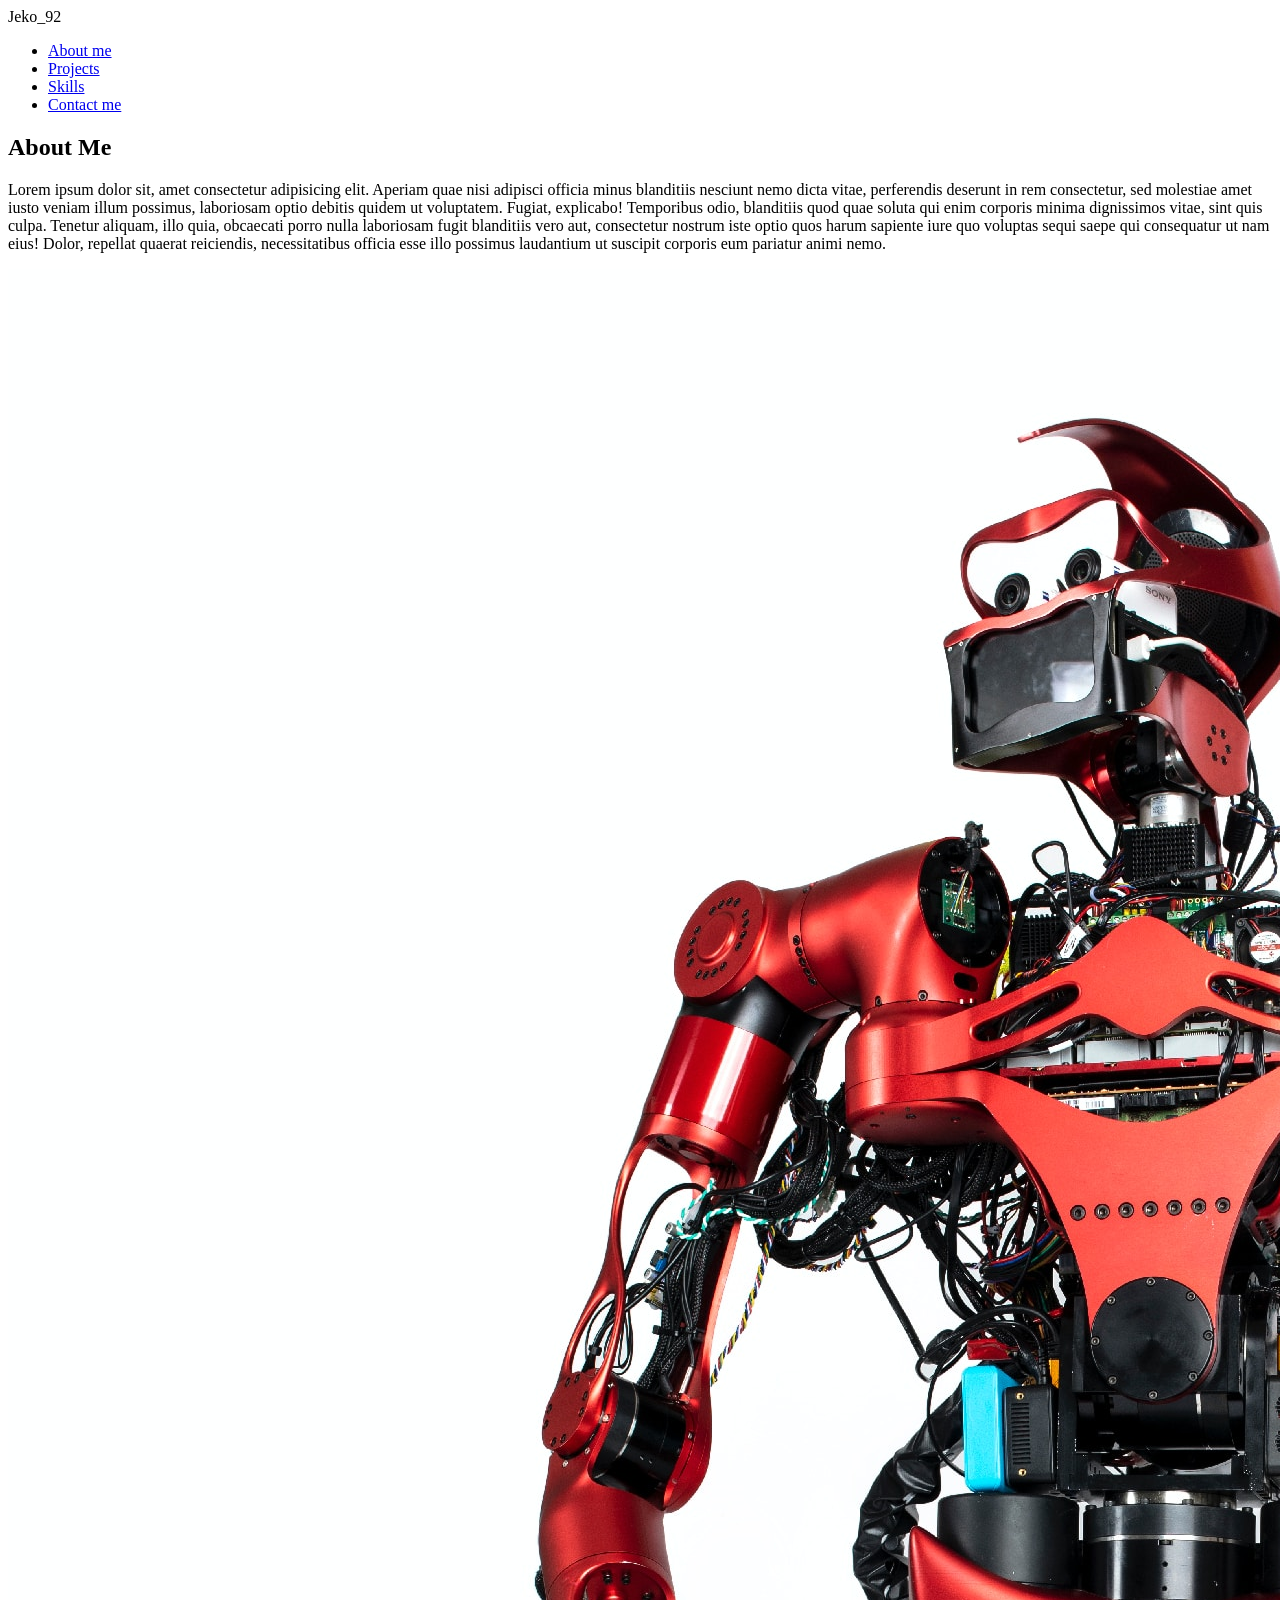
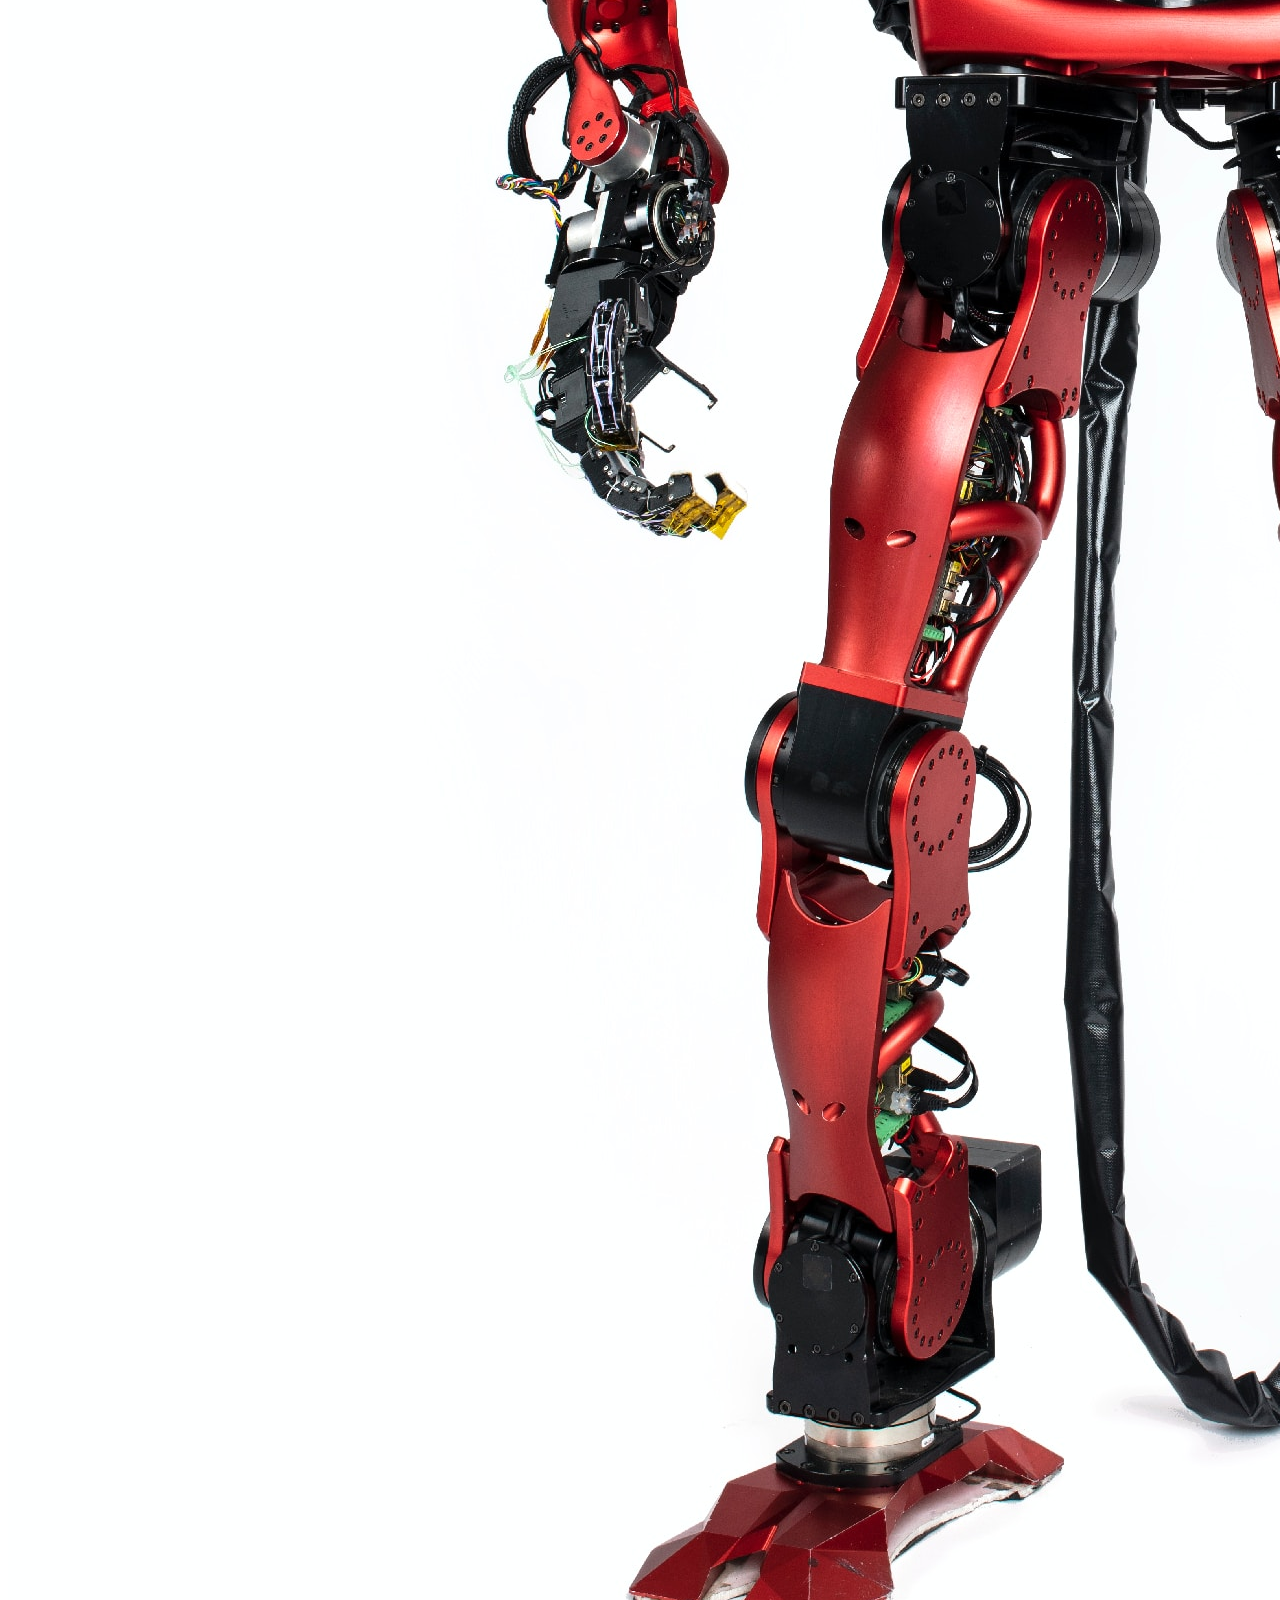
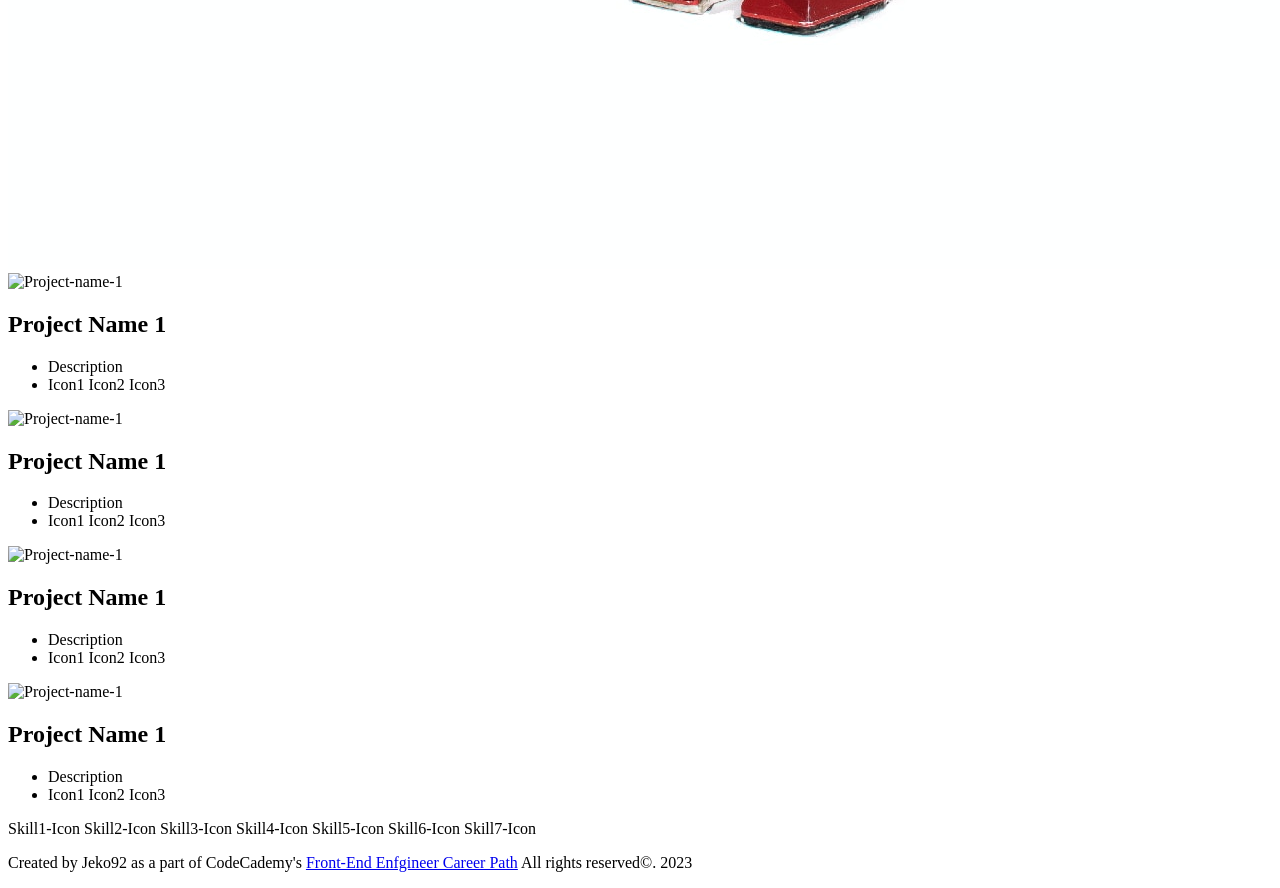
==== index.html @ d350efb6 "Added html structure for main and contact pages" ====
<!DOCTYPE html>
<html lang="en">
  <head>
    <meta charset="UTF-8" />
    <meta name="viewport" content="width=device-width, initial-scale=1.0" />
    <title>Jeko's Portfolio Website</title>
    <link
      rel="icon"
      type="image/x-icon"
      href="./assets/icons/icons8-user-16.png"
    />
    <!-- Google fonts start -->
    <!-- Google fonts end -->
    <link rel="stylesheet" href="./styles/reset.css" />
    <link rel="stylesheet" href="./styles/styles.css" />
  </head>
  <body>
    <header>
      <span class="logo">Jeko_92</span>
      <nav>
        <ul>
          <li>
            <a href="#about-me">About me</a>
          </li>
          <li>
            <a href="#projects">Projects</a>
          </li>
          <li>
            <a href="#skills">Skills</a>
          </li>
          <li>
            <a href="./contact.html">Contact me</a>
          </li>
        </ul>
      </nav>
    </header>
    <main>
      <section id="about-me">
        <div class="about-me-left">
          <h1 class="about-me-heading">About Me</h1>
          <p class="about-me-description">
            Lorem ipsum dolor sit, amet consectetur adipisicing elit. Aperiam
            quae nisi adipisci officia minus blanditiis nesciunt nemo dicta
            vitae, perferendis deserunt in rem consectetur, sed molestiae amet
            iusto veniam illum possimus, laboriosam optio debitis quidem ut
            voluptatem. Fugiat, explicabo! Temporibus odio, blanditiis quod quae
            soluta qui enim corporis minima dignissimos vitae, sint quis culpa.
            Tenetur aliquam, illo quia, obcaecati porro nulla laboriosam fugit
            blanditiis vero aut, consectetur nostrum iste optio quos harum
            sapiente iure quo voluptas sequi saepe qui consequatur ut nam eius!
            Dolor, repellat quaerat reiciendis, necessitatibus officia esse illo
            possimus laudantium ut suscipit corporis eum pariatur animi nemo.
          </p>
        </div>
        <div class="about-me-right">
          <img
            class="authot-img"
            src="./assets/img/user-img-placeholder.jpg"
            alt="Image of the Jeko92"
          />
        </div>
      </section>
      <section id="projects">
        <div class="projects-wrapper">
          <div class="project-card">
            <img src="#" alt="Project-name-1" />
            <h2>Project Name 1</h2>
            <ul>
              <li>Description</li>
              <li>
                <span>Icon1</span>
                <span>Icon2</span>
                <span>Icon3</span>
              </li>
            </ul>
          </div>
          <div class="project-card">
            <img src="#" alt="Project-name-1" />
            <h2>Project Name 1</h2>
            <ul>
              <li>Description</li>
              <li>
                <span>Icon1</span>
                <span>Icon2</span>
                <span>Icon3</span>
              </li>
            </ul>
          </div>
        </div>
        <div class="project-card">
            <img src="#" alt="Project-name-1" />
            <h2>Project Name 1</h2>
            <ul>
              <li>Description</li>
              <li>
                <span>Icon1</span>
                <span>Icon2</span>
                <span>Icon3</span>
              </li>
            </ul>
          </div>
        </div>
        <div class="project-card">
            <img src="#" alt="Project-name-1" />
            <h2>Project Name 1</h2>
            <ul>
              <li>Description</li>
              <li>
                <span>Icon1</span>
                <span>Icon2</span>
                <span>Icon3</span>
              </li>
            </ul>
          </div>
        </div>
        </div>
      </section>
      <section id="skills">
        <div class="skills-wrapper">
            <span class="skill skill-1">Skill1-Icon</span>
            <span class="skill skill-2">Skill2-Icon</span>
            <span class="skill skill-3">Skill3-Icon</span>
            <span class="skill skill-4">Skill4-Icon</span>
            <span class="skill skill-5">Skill5-Icon</span>
            <span class="skill skill-6">Skill6-Icon</span>
            <span class="skill skill-7">Skill7-Icon</span>
        </div>
      </section>
    </main>
    <footer>
            <p>Created by <span id="author">Jeko92</span> as a part of <span id="codecademy">CodeCademy</span>'s <a href="https://www.codecademy.com" class="footer-link">Front-End Enfgineer Career Path</a> All rights reserved&copy;. 2023</p>
    </footer>
  </body>
</html>
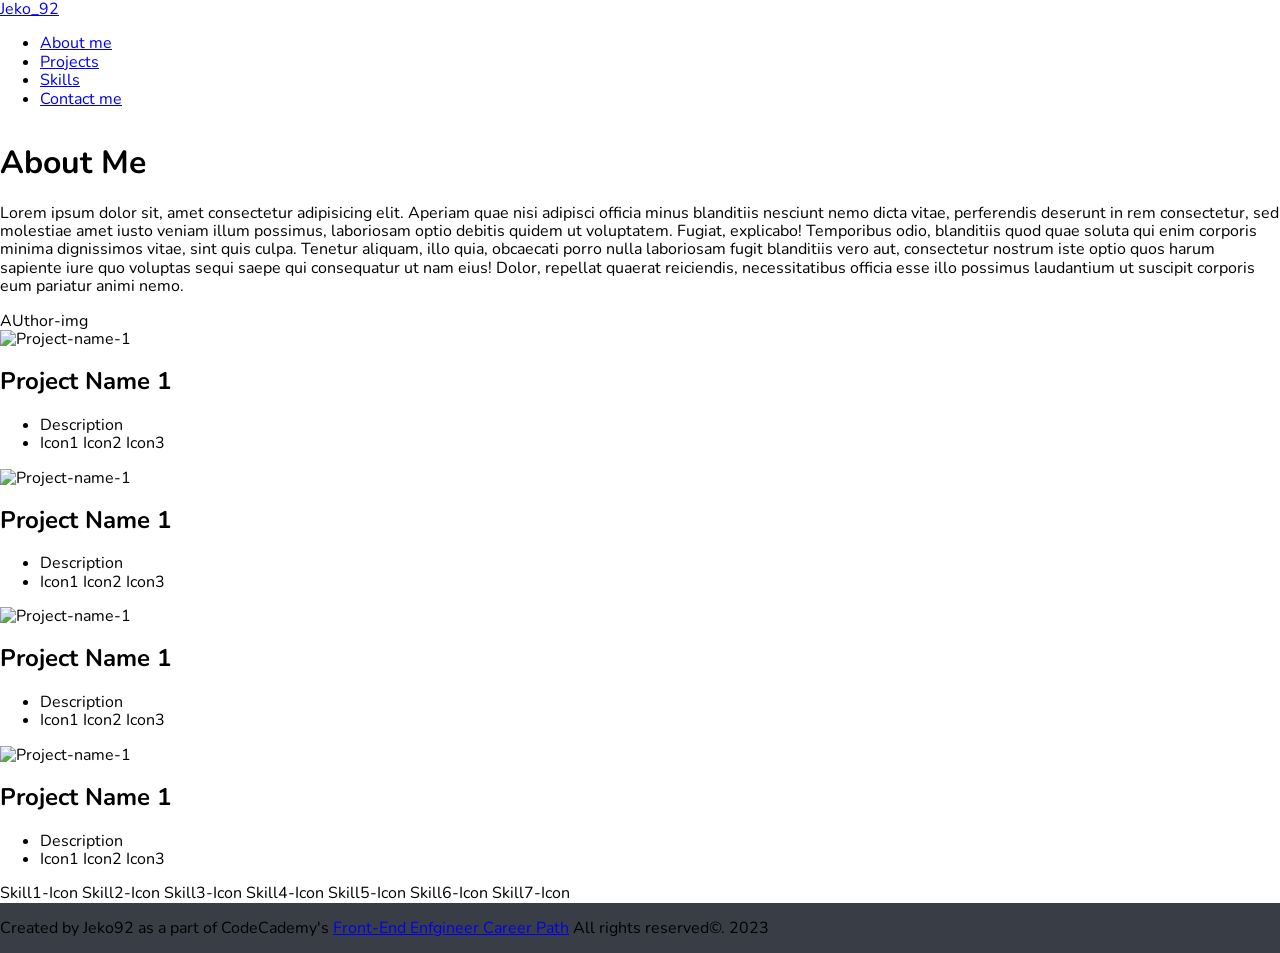
==== commit 79456336: "Modified Header, Added starting styles" ====
--- a/index.html
+++ b/index.html
@@ -10,26 +10,32 @@
       href="./assets/icons/icons8-user-16.png"
     />
     <!-- Google fonts start -->
+    <link rel="preconnect" href="https://fonts.googleapis.com" />
+    <link rel="preconnect" href="https://fonts.gstatic.com" crossorigin />
+    <link
+      href="https://fonts.googleapis.com/css2?family=Libre+Baskerville:wght@700&family=Nunito:ital@0;1&family=Rubik+Mono+One&display=swap"
+      rel="stylesheet"
+    />
     <!-- Google fonts end -->
     <link rel="stylesheet" href="./styles/reset.css" />
     <link rel="stylesheet" href="./styles/styles.css" />
   </head>
   <body>
     <header>
-      <span class="logo">Jeko_92</span>
+      <span class="logo"><a href="./index.html">Jeko_92</a></span>
       <nav>
         <ul>
           <li>
-            <a href="#about-me">About me</a>
+            <a class="main-nav-item" href="#about-me">About me</a>
           </li>
           <li>
-            <a href="#projects">Projects</a>
+            <a class="main-nav-item" href="#projects">Projects</a>
           </li>
           <li>
-            <a href="#skills">Skills</a>
+            <a class="main-nav-item" href="#skills">Skills</a>
           </li>
           <li>
-            <a href="./contact.html">Contact me</a>
+            <a class="main-nav-item" href="./contact.html">Contact me</a>
           </li>
         </ul>
       </nav>
@@ -53,11 +59,12 @@
           </p>
         </div>
         <div class="about-me-right">
-          <img
-            class="authot-img"
+            <span>AUthor-img</span>
+          <!-- <img
+            class="author-img"
             src="./assets/img/user-img-placeholder.jpg"
             alt="Image of the Jeko92"
-          />
+          /> -->
         </div>
       </section>
       <section id="projects">
--- a/styles/styles.css
+++ b/styles/styles.css
@@ -0,0 +1,114 @@
+/* :root {
+  --color-beige-100: #fff0e5;
+  --color-blue-0: #f5fcff;
+  --color-blue-100: #d3f2ff;
+  --color-blue-300: #66c4ff;
+  --color-blue-400: #3388ff;
+  --color-blue-500: #1557ff;
+  --color-blue-800: #1d2340;
+  --color-navy-100: rgba(16, 22, 47, 0.04);
+  --color-navy-200: rgba(16, 22, 47, 0.12);
+  --color-navy-300: rgba(16, 22, 47, 0.28);
+  --color-navy-400: rgba(16, 22, 47, 0.45);
+  --color-navy-500: rgba(16, 22, 47, 0.63);
+  --color-navy-600: rgba(16, 22, 47, 0.75);
+  --color-navy-700: rgba(16, 22, 47, 0.86);
+  --color-navy-800: #10162f;
+  --color-navy-900: #0a0d1c;
+  --color-green-0: #f5ffe3;
+  --color-green-100: #eafdc6;
+  --color-green-400: #aee938;
+  --color-green-700: #008a27;
+  --color-yellow-0: #fffae5;
+  --color-yellow-400: #cca900;
+  --color-yellow-500: #ffd300;
+  --color-pink-0: #fff5ff;
+  --color-pink-400: #f966ff;
+  --color-red-0: #e85d7f;
+  --color-red-100: #dc5879;
+  --color-red-500: #e91c11;
+  --color-red-600: #be1809;
+  --color-orange-500: #ff8c00;
+  --color-hyper-400: #5533ff;
+  --color-hyper-500: #3a10e5;
+  --color-gray-100: #f5f5f5;
+  --color-gray-200: #eeeeee;
+  --color-gray-300: #e0e0e0;
+  --color-gray-600: #9e9e9e;
+  --color-gray-800: #616161;
+  --color-gray-900: #424242;
+  --color-white-100: rgba(255, 255, 255, 0.04);
+  --color-white-200: rgba(255, 255, 255, 0.09);
+  --color-white-300: rgba(255, 255, 255, 0.2);
+  --color-white-400: rgba(255, 255, 255, 0.33);
+  --color-white-500: rgba(255, 255, 255, 0.5);
+  --color-white-600: rgba(255, 255, 255, 0.65);
+  --color-white-700: rgba(255, 255, 255, 0.8);
+  --color-shadow-black-slight: rgba(0, 0, 0, 0.15);
+  --color-shadow-black-heavy: rgba(0, 0, 0, 0.75);
+  --color-shadow-white-slight: rgba(255, 255, 255, 0.15);
+  --color-shadow-white-heavy: rgba(255, 255, 255, 0.95);
+  --color-beige: #fff0e5;
+  --color-blue: #1557ff;
+  --color-green: #008a27;
+  --color-hyper: #3a10e5;
+  --color-lightBlue: #66c4ff;
+  --color-lightGreen: #aee938;
+  --color-navy: #10162f;
+  --color-orange: #ff8c00;
+  --color-paleBlue: #f5fcff;
+  --color-paleGreen: #f5ffe3;
+  --color-palePink: #fff5ff;
+  --color-paleYellow: #fffae5;
+  --color-pink: #f966ff;
+  --color-paleRed: #dc5879;
+  --color-red: #e91c11;
+  --color-yellow: #ffd300;
+  --color-black: #000000;
+  --color-white: #ffffff;
+  --elements-headerHeight: 4rem;
+  --elements-headerZ: 15;
+  --color-beige-0: #fffbf8;
+  --color-gold-800: #8a7300;
+  --color-orange-800: #d14900;
+  --color-pink-800: #ca00d1;
+  --color-teal-500: #027e97;
+  --color-purple-300: #b3ccff;
+  --color-lightBeige: #fffbf8;
+  --color-gold: #8a7300;
+  --color-teal: #027e97;
+  --color-purple: #b3ccff;
+}
+ */
+/*
+COLOR PALETTE:
+
+Primary(Black)- #222831;
+Secondary(Yellow)- #FFD369;
+Dark Grey - #393E46;
+Light Grey - #EEEEEE;
+ */
+
+/* General Styles */
+body {
+  padding: 0;
+  box-sizing: border-box;
+  display: grid;
+  min-height: 100vh;
+  width: 100vw;
+  grid-template-areas:
+    "header"
+    "main"
+    "footer";
+  font-family: "Nunito", sans-serif;
+  font-size: 16px;
+}
+
+main {
+  grid-area: main;
+}
+
+footer {
+  grid-area: footer;
+  background-color: #393e46;
+}
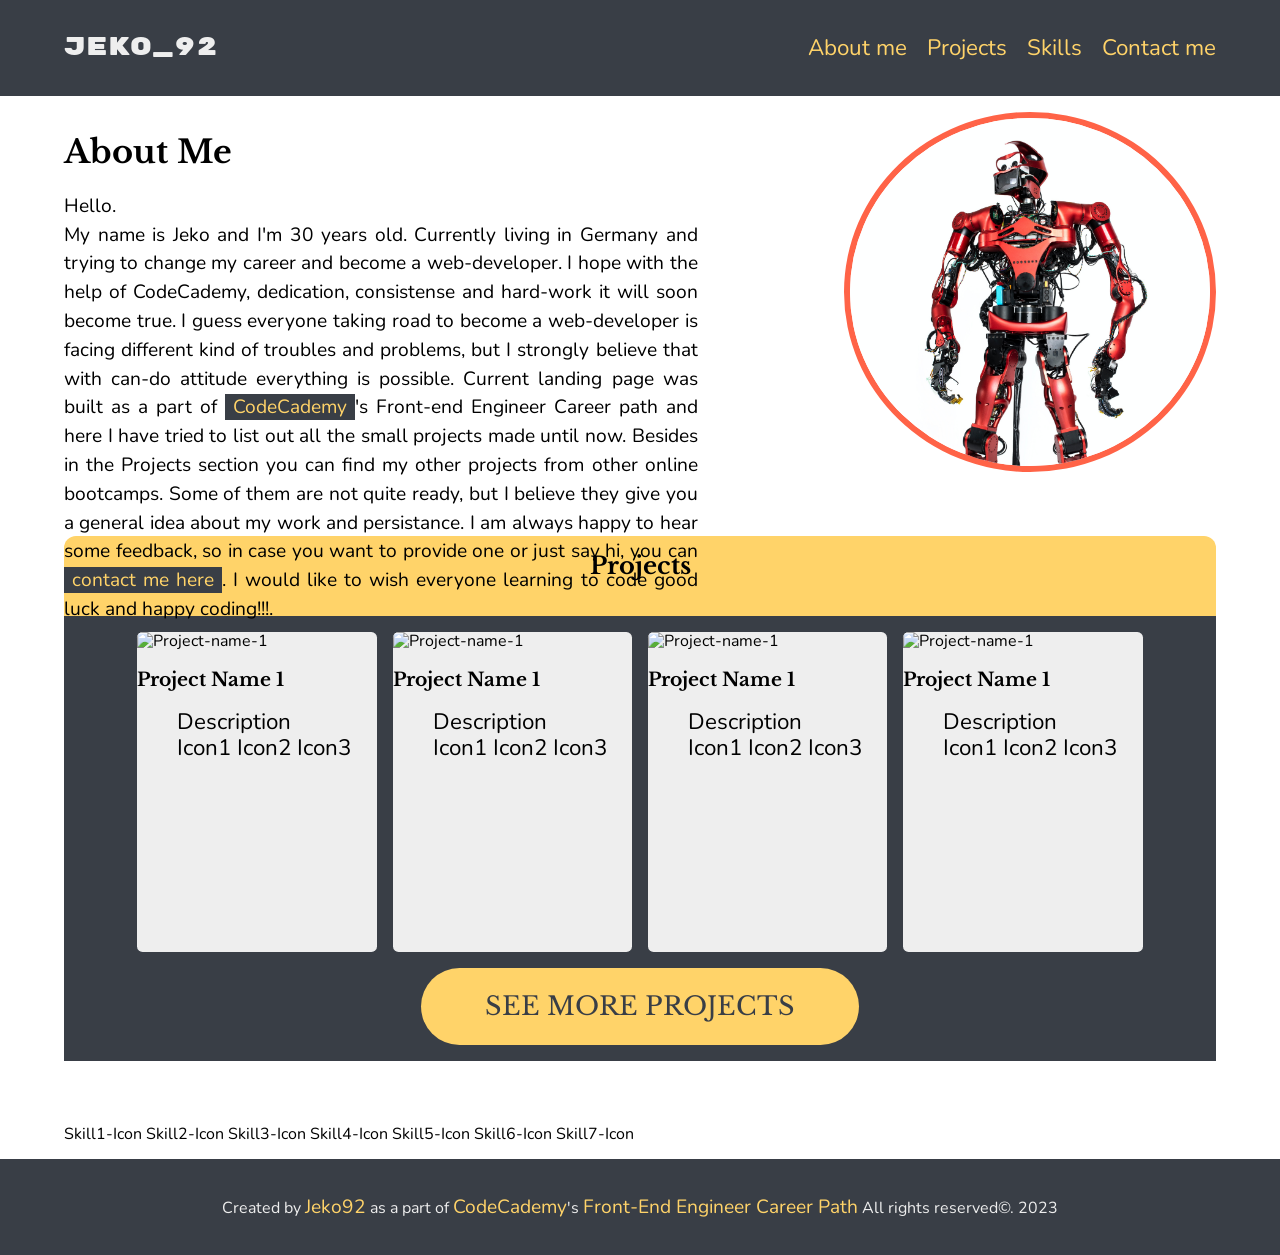
==== commit a1b4c257: "styled header, about-me and footer" ====
--- a/index.html
+++ b/index.html
@@ -45,97 +45,162 @@
         <div class="about-me-left">
           <h1 class="about-me-heading">About Me</h1>
           <p class="about-me-description">
-            Lorem ipsum dolor sit, amet consectetur adipisicing elit. Aperiam
-            quae nisi adipisci officia minus blanditiis nesciunt nemo dicta
-            vitae, perferendis deserunt in rem consectetur, sed molestiae amet
-            iusto veniam illum possimus, laboriosam optio debitis quidem ut
-            voluptatem. Fugiat, explicabo! Temporibus odio, blanditiis quod quae
-            soluta qui enim corporis minima dignissimos vitae, sint quis culpa.
-            Tenetur aliquam, illo quia, obcaecati porro nulla laboriosam fugit
-            blanditiis vero aut, consectetur nostrum iste optio quos harum
-            sapiente iure quo voluptas sequi saepe qui consequatur ut nam eius!
-            Dolor, repellat quaerat reiciendis, necessitatibus officia esse illo
-            possimus laudantium ut suscipit corporis eum pariatur animi nemo.
+            Hello. <br />
+            My name is Jeko and I'm 30 years old. Currently living in Germany
+            and trying to change my career and become a web-developer. I hope
+            with the help of CodeCademy, dedication, consistense and hard-work
+            it will soon become true. I guess everyone taking road to become a
+            web-developer is facing different kind of troubles and problems, but
+            I strongly believe that with can-do attitude everything is possible.
+            Current landing page was built as a part of
+            <a
+              href="https://www.codecademy.com"
+              target="_blank"
+              class="about-me-codecademy"
+              >CodeCademy</a
+            >'s Front-end Engineer Career path and here I have tried to list out
+            all the small projects made until now. Besides in the Projects
+            section you can find my other projects from other online bootcamps.
+            Some of them are not quite ready, but I believe they give you a
+            general idea about my work and persistance. I am always happy to
+            hear some feedback, so in case you want to provide one or just say
+            hi, you can
+            <a href="./contact.html" class="about-me-contact-link"
+              >contact me here</a
+            >. I would like to wish everyone learning to code good luck and
+            happy coding!!!.
           </p>
         </div>
         <div class="about-me-right">
-            <span>AUthor-img</span>
-          <!-- <img
+          <img
             class="author-img"
             src="./assets/img/user-img-placeholder.jpg"
             alt="Image of the Jeko92"
-          /> -->
+          />
         </div>
       </section>
       <section id="projects">
-        <div class="projects-wrapper">
-          <div class="project-card">
-            <img src="#" alt="Project-name-1" />
-            <h2>Project Name 1</h2>
-            <ul>
-              <li>Description</li>
-              <li>
-                <span>Icon1</span>
-                <span>Icon2</span>
-                <span>Icon3</span>
-              </li>
-            </ul>
-          </div>
-          <div class="project-card">
-            <img src="#" alt="Project-name-1" />
-            <h2>Project Name 1</h2>
-            <ul>
-              <li>Description</li>
-              <li>
-                <span>Icon1</span>
-                <span>Icon2</span>
-                <span>Icon3</span>
-              </li>
-            </ul>
-          </div>
-        </div>
-        <div class="project-card">
-            <img src="#" alt="Project-name-1" />
-            <h2>Project Name 1</h2>
-            <ul>
-              <li>Description</li>
-              <li>
-                <span>Icon1</span>
-                <span>Icon2</span>
-                <span>Icon3</span>
-              </li>
-            </ul>
-          </div>
-        </div>
-        <div class="project-card">
-            <img src="#" alt="Project-name-1" />
-            <h2>Project Name 1</h2>
-            <ul>
-              <li>Description</li>
-              <li>
-                <span>Icon1</span>
-                <span>Icon2</span>
-                <span>Icon3</span>
-              </li>
-            </ul>
-          </div>
-        </div>
+        <h2>Projects</h2>
+        <div class="projects-wrapper featured-projects">
+          <div class="project-card">
+            <img src="#" alt="Project-name-1" />
+            <h3>Project Name 1</h3>
+            <ul>
+              <li>Description</li>
+              <li>
+                <span>Icon1</span>
+                <span>Icon2</span>
+                <span>Icon3</span>
+              </li>
+            </ul>
+          </div>
+          <div class="project-card">
+            <img src="#" alt="Project-name-1" />
+            <h3>Project Name 1</h3>
+            <ul>
+              <li>Description</li>
+              <li>
+                <span>Icon1</span>
+                <span>Icon2</span>
+                <span>Icon3</span>
+              </li>
+            </ul>
+          </div>
+          <div class="project-card">
+            <img src="#" alt="Project-name-1" />
+            <h3>Project Name 1</h3>
+            <ul>
+              <li>Description</li>
+              <li>
+                <span>Icon1</span>
+                <span>Icon2</span>
+                <span>Icon3</span>
+              </li>
+            </ul>
+          </div>
+          <div class="project-card">
+            <img src="#" alt="Project-name-1" />
+            <h3>Project Name 1</h3>
+            <ul>
+              <li>Description</li>
+              <li>
+                <span>Icon1</span>
+                <span>Icon2</span>
+                <span>Icon3</span>
+              </li>
+            </ul>
+          </div>
+          <button class="btn btn-see-more">See more Projects</button>
+        </div>
+
+        <div id="more-projects" class="hidden">
+          <div class="project-card">
+            <img src="#" alt="Project-name-1" />
+            <h3>Project Name 1</h3>
+            <ul>
+              <li>Description</li>
+              <li>
+                <span>Icon1</span>
+                <span>Icon2</span>
+                <span>Icon3</span>
+              </li>
+            </ul>
+          </div>
+          <div class="project-card">
+            <img src="#" alt="Project-name-1" />
+            <h3>Project Name 1</h3>
+            <ul>
+              <li>Description</li>
+              <li>
+                <span>Icon1</span>
+                <span>Icon2</span>
+                <span>Icon3</span>
+              </li>
+            </ul>
+          </div>
+          <div class="project-card">
+            <img src="#" alt="Project-name-1" />
+            <h3>Project Name 1</h3>
+            <ul>
+              <li>Description</li>
+              <li>
+                <span>Icon1</span>
+                <span>Icon2</span>
+                <span>Icon3</span>
+              </li>
+            </ul>
+          </div>
         </div>
       </section>
       <section id="skills">
         <div class="skills-wrapper">
-            <span class="skill skill-1">Skill1-Icon</span>
-            <span class="skill skill-2">Skill2-Icon</span>
-            <span class="skill skill-3">Skill3-Icon</span>
-            <span class="skill skill-4">Skill4-Icon</span>
-            <span class="skill skill-5">Skill5-Icon</span>
-            <span class="skill skill-6">Skill6-Icon</span>
-            <span class="skill skill-7">Skill7-Icon</span>
+          <span class="skill skill-1">Skill1-Icon</span>
+          <span class="skill skill-2">Skill2-Icon</span>
+          <span class="skill skill-3">Skill3-Icon</span>
+          <span class="skill skill-4">Skill4-Icon</span>
+          <span class="skill skill-5">Skill5-Icon</span>
+          <span class="skill skill-6">Skill6-Icon</span>
+          <span class="skill skill-7">Skill7-Icon</span>
         </div>
       </section>
     </main>
     <footer>
-            <p>Created by <span id="author">Jeko92</span> as a part of <span id="codecademy">CodeCademy</span>'s <a href="https://www.codecademy.com" class="footer-link">Front-End Enfgineer Career Path</a> All rights reserved&copy;. 2023</p>
+      <p>
+        Created by
+        <span id="author"
+          ><a href="https://github.com/Jeko92" target="_blank">Jeko92</a></span
+        >
+        as a part of
+        <span id="codecademy"
+          ><a href="https://www.codecademy.com" target="_blank"
+            >CodeCademy</a
+          ></span
+        >'s
+        <a href="https://www.codecademy.com" class="footer-link" target="_blank"
+          >Front-End Engineer Career Path</a
+        >
+        All rights reserved&copy;. 2023
+      </p>
     </footer>
   </body>
 </html>
--- a/styles/styles.css
+++ b/styles/styles.css
@@ -1,85 +1,3 @@
-/* :root {
-  --color-beige-100: #fff0e5;
-  --color-blue-0: #f5fcff;
-  --color-blue-100: #d3f2ff;
-  --color-blue-300: #66c4ff;
-  --color-blue-400: #3388ff;
-  --color-blue-500: #1557ff;
-  --color-blue-800: #1d2340;
-  --color-navy-100: rgba(16, 22, 47, 0.04);
-  --color-navy-200: rgba(16, 22, 47, 0.12);
-  --color-navy-300: rgba(16, 22, 47, 0.28);
-  --color-navy-400: rgba(16, 22, 47, 0.45);
-  --color-navy-500: rgba(16, 22, 47, 0.63);
-  --color-navy-600: rgba(16, 22, 47, 0.75);
-  --color-navy-700: rgba(16, 22, 47, 0.86);
-  --color-navy-800: #10162f;
-  --color-navy-900: #0a0d1c;
-  --color-green-0: #f5ffe3;
-  --color-green-100: #eafdc6;
-  --color-green-400: #aee938;
-  --color-green-700: #008a27;
-  --color-yellow-0: #fffae5;
-  --color-yellow-400: #cca900;
-  --color-yellow-500: #ffd300;
-  --color-pink-0: #fff5ff;
-  --color-pink-400: #f966ff;
-  --color-red-0: #e85d7f;
-  --color-red-100: #dc5879;
-  --color-red-500: #e91c11;
-  --color-red-600: #be1809;
-  --color-orange-500: #ff8c00;
-  --color-hyper-400: #5533ff;
-  --color-hyper-500: #3a10e5;
-  --color-gray-100: #f5f5f5;
-  --color-gray-200: #eeeeee;
-  --color-gray-300: #e0e0e0;
-  --color-gray-600: #9e9e9e;
-  --color-gray-800: #616161;
-  --color-gray-900: #424242;
-  --color-white-100: rgba(255, 255, 255, 0.04);
-  --color-white-200: rgba(255, 255, 255, 0.09);
-  --color-white-300: rgba(255, 255, 255, 0.2);
-  --color-white-400: rgba(255, 255, 255, 0.33);
-  --color-white-500: rgba(255, 255, 255, 0.5);
-  --color-white-600: rgba(255, 255, 255, 0.65);
-  --color-white-700: rgba(255, 255, 255, 0.8);
-  --color-shadow-black-slight: rgba(0, 0, 0, 0.15);
-  --color-shadow-black-heavy: rgba(0, 0, 0, 0.75);
-  --color-shadow-white-slight: rgba(255, 255, 255, 0.15);
-  --color-shadow-white-heavy: rgba(255, 255, 255, 0.95);
-  --color-beige: #fff0e5;
-  --color-blue: #1557ff;
-  --color-green: #008a27;
-  --color-hyper: #3a10e5;
-  --color-lightBlue: #66c4ff;
-  --color-lightGreen: #aee938;
-  --color-navy: #10162f;
-  --color-orange: #ff8c00;
-  --color-paleBlue: #f5fcff;
-  --color-paleGreen: #f5ffe3;
-  --color-palePink: #fff5ff;
-  --color-paleYellow: #fffae5;
-  --color-pink: #f966ff;
-  --color-paleRed: #dc5879;
-  --color-red: #e91c11;
-  --color-yellow: #ffd300;
-  --color-black: #000000;
-  --color-white: #ffffff;
-  --elements-headerHeight: 4rem;
-  --elements-headerZ: 15;
-  --color-beige-0: #fffbf8;
-  --color-gold-800: #8a7300;
-  --color-orange-800: #d14900;
-  --color-pink-800: #ca00d1;
-  --color-teal-500: #027e97;
-  --color-purple-300: #b3ccff;
-  --color-lightBeige: #fffbf8;
-  --color-gold: #8a7300;
-  --color-teal: #027e97;
-  --color-purple: #b3ccff;
-}
- */
 /*
 COLOR PALETTE:
 
@@ -95,7 +13,8 @@
   box-sizing: border-box;
   display: grid;
   min-height: 100vh;
-  width: 100vw;
+  grid-template-rows: 1fr minmax(min-content, 80%) 1fr;
+  /* width: 100vw; */
   grid-template-areas:
     "header"
     "main"
@@ -104,6 +23,11 @@
   font-size: 16px;
 }
 
+header {
+  grid-area: header;
+  background-color: #393e46;
+}
+
 main {
   grid-area: main;
 }
@@ -112,3 +36,269 @@
   grid-area: footer;
   background-color: #393e46;
 }
+
+header,
+main,
+footer {
+  padding: 1rem 5%;
+}
+
+a {
+  text-decoration: none;
+}
+
+h1,
+h2,
+h3,
+h4,
+h5,
+h6 {
+  font-family: "Libre Baskerville", serif;
+}
+
+/* Helper Classes */
+.hidden {
+  display: none;
+}
+
+.visible {
+  display: block;
+}
+
+/* Header Styles */
+header {
+  display: flex;
+  justify-content: space-between;
+  align-items: center;
+  /* padding: 1rem 5%; */
+}
+
+.logo a {
+  color: #eee;
+  font-family: "Rubik Mono One", sans-serif;
+  font-size: 1.6rem;
+}
+
+nav ul {
+  list-style: none;
+}
+
+li {
+  display: inline-block;
+  font-size: 1.4rem;
+}
+
+li:not(:last-child) {
+  margin-right: 1rem;
+}
+
+li a {
+  color: #ffd369;
+}
+
+/* Main Styles */
+
+/* About me section */
+#about-me {
+  display: flex;
+  height: 40vh;
+  justify-content: space-between;
+}
+.about-me-left {
+  width: 55%;
+}
+
+.about-me-description {
+  line-height: 1.8rem;
+  font-size: 1.2rem;
+  text-align: justify;
+}
+
+.about-me-codecademy:link,
+.about-me-codecademy:visited,
+.about-me-contact-link:link,
+.about-me-contact-link:visited {
+  color: #ffd369;
+  background-color: #393e46;
+  padding: 0 0.5rem;
+}
+
+.about-me-codecademy:hover,
+.about-me-codecademy:active,
+.about-me-contact-link:hover,
+.about-me-contact-link:active {
+  background-color: #ffd369;
+  color: #393e46;
+}
+
+.about-me-right {
+  /* flex: 5; */
+  /* height: 100%; */
+  border: 6px solid tomato;
+  border-radius: 50%;
+}
+
+.author-img {
+  display: block;
+  width: 40vh;
+  height: 100%;
+  object-fit: cover;
+  object-position: top center;
+  border-radius: 50%;
+}
+
+/* Projects */
+#projects {
+  background-color: #ffd369;
+  border-radius: 0.75rem;
+  margin: 4rem auto;
+}
+
+.projects-wrapper {
+  background-color: #393e46;
+  /* border-radius: 0.55rem; */
+  display: flex;
+  flex-wrap: wrap;
+  justify-content: center;
+  gap: 1rem;
+  padding: 1rem 2rem;
+}
+
+.project-card {
+  background-color: #eee;
+  height: 20rem;
+  width: 22%;
+  border-radius: 0.35rem;
+  overflow: hidden;
+}
+
+/* .btn {
+  width: 40%;
+  background-color: #eee;
+  margin: 1rem auto 0 auto;
+  display: block;
+  border: none;
+  border-radius: 0.75rem;
+  padding: 2rem;
+  font-size: 1.5rem;
+  color: #222831;
+  font-family: "Libre Baskerville";
+  transition: all 0.4s ease-in;
+}
+
+.btn:hover {
+  background-color: #ffd369;
+} */
+
+.btn,
+.btn:link,
+.btn:visited {
+  font-family: "Libre Baskerville";
+  text-transform: uppercase;
+  text-decoration: none;
+  padding: 1.5rem 4rem;
+  display: inline-block;
+  border-radius: 10rem;
+  transition: all 0.2s;
+  position: relative;
+  font-size: 1.6rem;
+  border: none;
+  cursor: pointer;
+}
+
+.btn-see-more {
+  background-color: #ffd369;
+  color: #393e46;
+  margin-left: auto;
+  margin-right: auto;
+}
+
+.btn:hover {
+  transform: translateY(-0.3rem);
+  box-shadow: 0 1rem 2rem rgba(255, 211, 105, 0.2);
+}
+
+.btn:active,
+.btn:focus {
+  outline: none;
+  transform: translateY(-0.1rem);
+  box-shadow: 0 0.5rem 1rem rgba(255, 211, 105, 0.2);
+}
+
+h2 {
+  text-align: center;
+  font-size: 1.5rem;
+  font-weight: bold;
+  padding: 1rem 5%;
+  /* background-color: #393e46; */
+}
+
+/* Footer Styles */
+footer {
+  /* padding: 1rem 5%; */
+  text-align: center;
+  color: #eee;
+}
+
+#author a,
+#codecademy a,
+.footer-link {
+  font-size: 1.2rem;
+  color: #ffd369;
+}
+
+.footer-link {
+  background-image: linear-gradient(to right, #eee, #eee 50%, #ffd369 50%);
+  background-size: 200% 100%;
+  background-position: -100%;
+  display: inline-block;
+  padding: 5px 0;
+  position: relative;
+  -webkit-background-clip: text;
+  -webkit-text-fill-color: transparent;
+  transition: all 0.7s ease-in-out;
+}
+
+.footer-link:before {
+  content: "";
+  background: #ffd369;
+  display: block;
+  position: absolute;
+  bottom: -3px;
+  left: 0;
+  width: 0;
+  height: 3px;
+  transition: all 0.3s ease-in-out;
+}
+
+.footer-link:hover {
+  background-position: 0;
+}
+
+.footer-link:hover::before {
+  width: 100%;
+}
+
+/* Media Queries */
+@media only screen and (max-width: 700px) {
+  .logo a {
+    font-size: 1.4rem;
+  }
+
+  header {
+    flex-direction: column;
+    justify-content: flex-start;
+    align-items: flex-start;
+  }
+
+  ul {
+    /* margin-block-start: 0; */
+    padding-inline-start: 0;
+  }
+
+  li {
+    display: block;
+    margin-bottom: 1rem;
+    font-size: 1.2rem;
+  }
+}
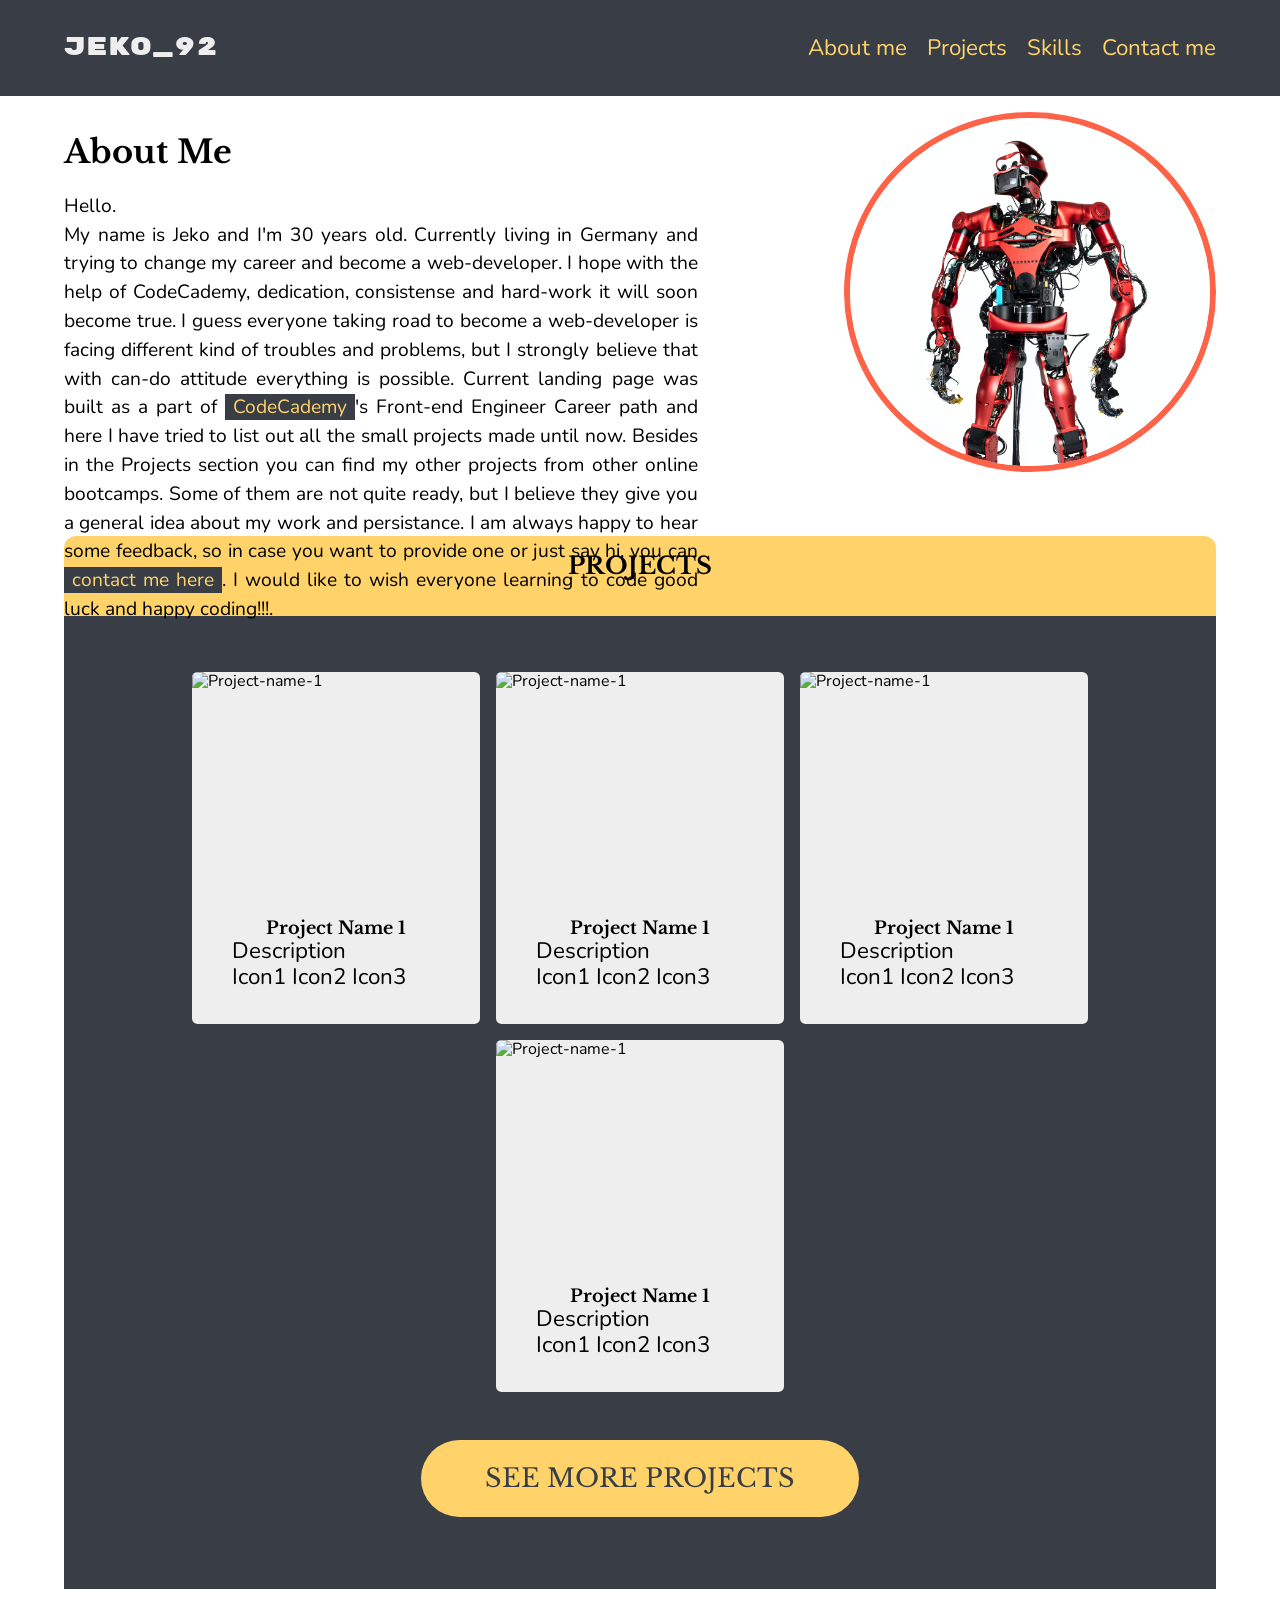
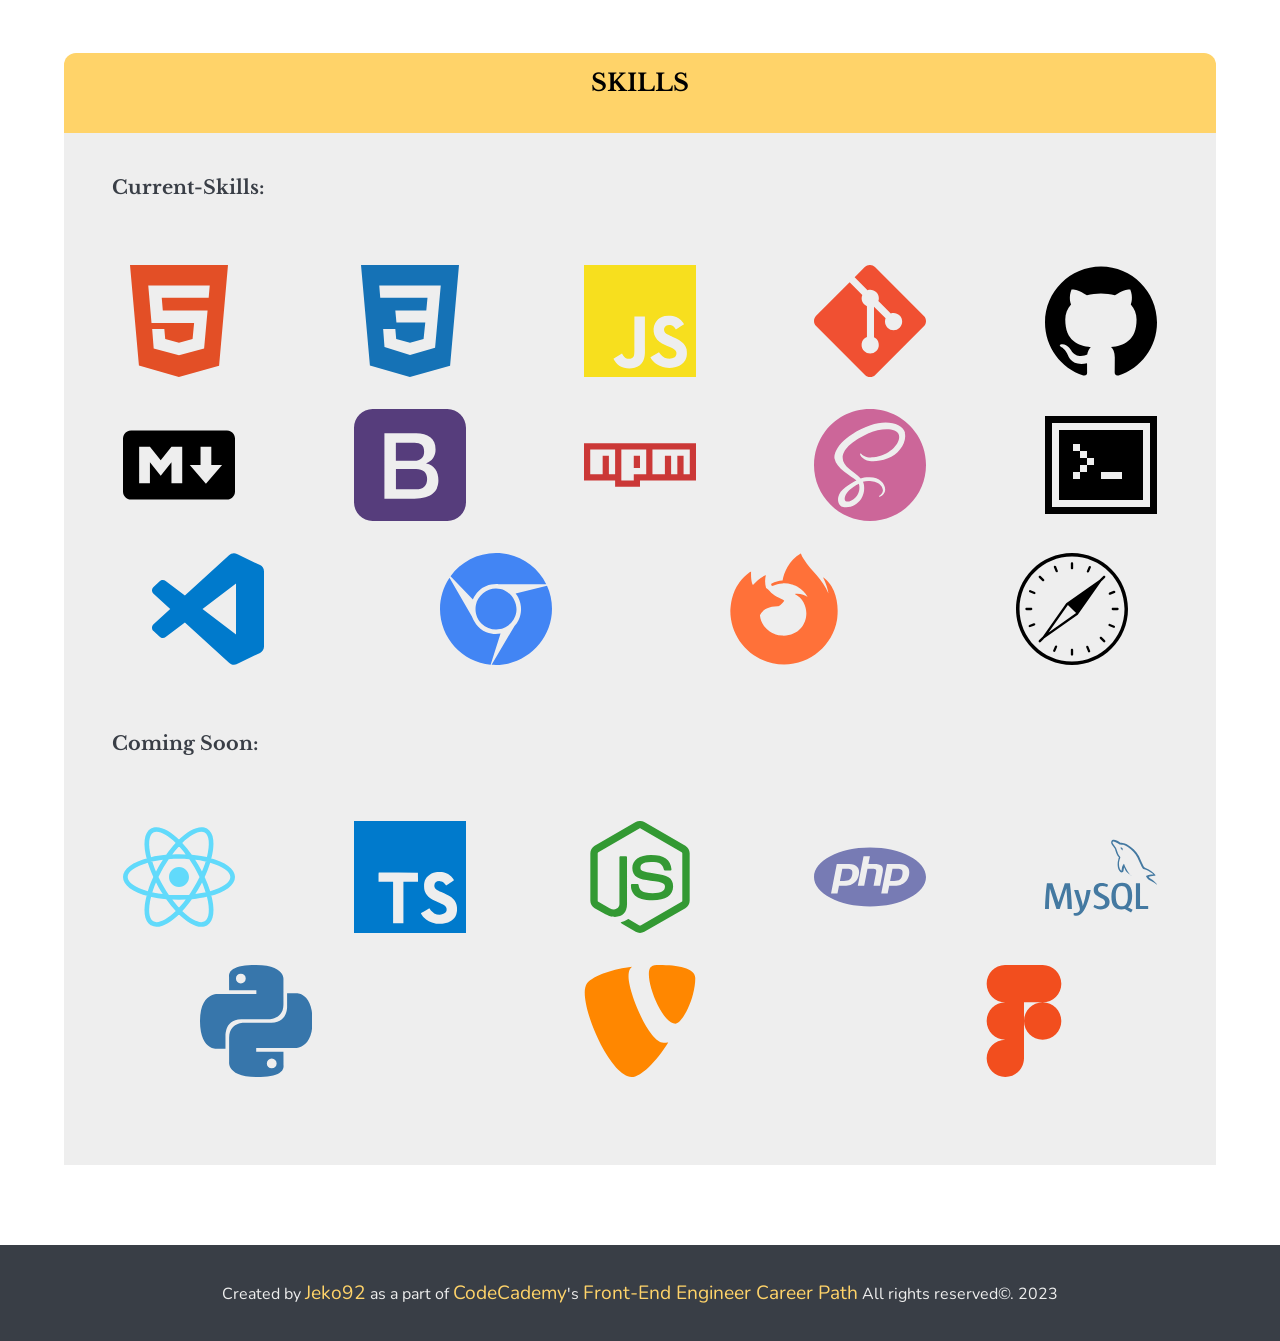
==== commit 5f38d408: "styled projects, skills anc contact-me" ====
--- a/index.html
+++ b/index.html
@@ -82,53 +82,55 @@
       <section id="projects">
         <h2>Projects</h2>
         <div class="projects-wrapper featured-projects">
-          <div class="project-card">
-            <img src="#" alt="Project-name-1" />
-            <h3>Project Name 1</h3>
-            <ul>
-              <li>Description</li>
-              <li>
-                <span>Icon1</span>
-                <span>Icon2</span>
-                <span>Icon3</span>
-              </li>
-            </ul>
-          </div>
-          <div class="project-card">
-            <img src="#" alt="Project-name-1" />
-            <h3>Project Name 1</h3>
-            <ul>
-              <li>Description</li>
-              <li>
-                <span>Icon1</span>
-                <span>Icon2</span>
-                <span>Icon3</span>
-              </li>
-            </ul>
-          </div>
-          <div class="project-card">
-            <img src="#" alt="Project-name-1" />
-            <h3>Project Name 1</h3>
-            <ul>
-              <li>Description</li>
-              <li>
-                <span>Icon1</span>
-                <span>Icon2</span>
-                <span>Icon3</span>
-              </li>
-            </ul>
-          </div>
-          <div class="project-card">
-            <img src="#" alt="Project-name-1" />
-            <h3>Project Name 1</h3>
-            <ul>
-              <li>Description</li>
-              <li>
-                <span>Icon1</span>
-                <span>Icon2</span>
-                <span>Icon3</span>
-              </li>
-            </ul>
+          <div class="project-cards">
+            <div class="project-card">
+              <img src="#" alt="Project-name-1" />
+              <h3>Project Name 1</h3>
+              <ul>
+                <li>Description</li>
+                <li>
+                  <span>Icon1</span>
+                  <span>Icon2</span>
+                  <span>Icon3</span>
+                </li>
+              </ul>
+            </div>
+            <div class="project-card">
+              <img src="#" alt="Project-name-1" />
+              <h3>Project Name 1</h3>
+              <ul>
+                <li>Description</li>
+                <li>
+                  <span>Icon1</span>
+                  <span>Icon2</span>
+                  <span>Icon3</span>
+                </li>
+              </ul>
+            </div>
+            <div class="project-card">
+              <img src="#" alt="Project-name-1" />
+              <h3>Project Name 1</h3>
+              <ul>
+                <li>Description</li>
+                <li>
+                  <span>Icon1</span>
+                  <span>Icon2</span>
+                  <span>Icon3</span>
+                </li>
+              </ul>
+            </div>
+            <div class="project-card">
+              <img src="#" alt="Project-name-1" />
+              <h3>Project Name 1</h3>
+              <ul>
+                <li>Description</li>
+                <li>
+                  <span>Icon1</span>
+                  <span>Icon2</span>
+                  <span>Icon3</span>
+                </li>
+              </ul>
+            </div>
           </div>
           <button class="btn btn-see-more">See more Projects</button>
         </div>
@@ -173,14 +175,98 @@
         </div>
       </section>
       <section id="skills">
-        <div class="skills-wrapper">
-          <span class="skill skill-1">Skill1-Icon</span>
-          <span class="skill skill-2">Skill2-Icon</span>
-          <span class="skill skill-3">Skill3-Icon</span>
-          <span class="skill skill-4">Skill4-Icon</span>
-          <span class="skill skill-5">Skill5-Icon</span>
-          <span class="skill skill-6">Skill6-Icon</span>
-          <span class="skill skill-7">Skill7-Icon</span>
+        <h2>Skills</h2>
+        <div class="skills">
+          <h3>Current-Skills:</h3>
+          <ul class="skills-list">
+            <li>
+              <img src="./assets/icons/SVG/html5.svg" alt="Skill-HTML5" />
+            </li>
+            <li>
+              <img src="./assets/icons/SVG/css3.svg" alt="Skill-CSS3" />
+            </li>
+            <li>
+              <img
+                src="./assets/icons/SVG/javascript.svg"
+                alt="Skill-JavaScript"
+              />
+            </li>
+            <li>
+              <img src="./assets/icons/SVG/git.svg" alt="Skill-Git" />
+            </li>
+            <li>
+              <img src="./assets/icons/SVG/github.svg" alt="Skill-Github" />
+            </li>
+            <li>
+              <img src="./assets/icons/SVG/markdown.svg" alt="Skill-Markdown" />
+            </li>
+            <li>
+              <img
+                src="./assets/icons/SVG/bootstrap.svg"
+                alt="Skill-Bootstrap"
+              />
+            </li>
+            <li>
+              <img src="./assets/icons/SVG/npm.svg" alt="Skill-Npm" />
+            </li>
+            <li>
+              <img src="./assets/icons/SVG/sass.svg" alt="Skill-SASS" />
+            </li>
+            <li>
+              <img src="./assets/icons/SVG/terminal.svg" alt="Skill-Terminal" />
+            </li>
+            <li>
+              <img
+                src="./assets/icons/SVG/visualstudiocode.svg"
+                alt="Skill-VsCode"
+              />
+            </li>
+            <li>
+              <img
+                src="./assets/icons/SVG/googlechrome.svg"
+                alt="Skill-Chrome"
+              />
+            </li>
+            <li>
+              <img
+                src="./assets/icons/SVG/mozillafirefox.svg"
+                alt="Skill-FireFox"
+              />
+            </li>
+            <li>
+              <img src="./assets/icons/SVG/safari.svg" alt="Skill-Safari" />
+            </li>
+          </ul>
+          <h3>Coming Soon:</h3>
+          <ul class="skills-list">
+            <li>
+              <img src="./assets/icons/SVG/react.svg" alt="Skill-React" />
+            </li>
+            <li>
+              <img
+                src="./assets/icons/SVG/typescript.svg"
+                alt="Skill-TypeScript"
+              />
+            </li>
+            <li>
+              <img src="./assets/icons/SVG/node-dot-js.svg" alt="Skill-Node" />
+            </li>
+            <li>
+              <img src="./assets/icons/SVG/php.svg" alt="Skill-PHP" />
+            </li>
+            <li>
+              <img src="./assets/icons/SVG/mysql.svg" alt="Skill-MySQL" />
+            </li>
+            <li>
+              <img src="./assets/icons/SVG/python.svg" alt="Skill-Python" />
+            </li>
+            <li>
+              <img src="./assets/icons/SVG/typo3.svg" alt="Skill-TYPO3" />
+            </li>
+            <li>
+              <img src="./assets/icons/SVG/figma.svg" alt="Skill-Figma" />
+            </li>
+          </ul>
         </div>
       </section>
     </main>
--- a/styles/styles.css
+++ b/styles/styles.css
@@ -148,14 +148,18 @@
 }
 
 /* Projects */
-#projects {
+#projects,
+#skills {
   background-color: #ffd369;
   border-radius: 0.75rem;
   margin: 4rem auto;
 }
-
 .projects-wrapper {
   background-color: #393e46;
+  padding: 2.5rem;
+}
+
+.project-cards {
   /* border-radius: 0.55rem; */
   display: flex;
   flex-wrap: wrap;
@@ -166,8 +170,8 @@
 
 .project-card {
   background-color: #eee;
-  height: 20rem;
-  width: 22%;
+  min-height: 22rem;
+  width: 18rem;
   border-radius: 0.35rem;
   overflow: hidden;
 }
@@ -204,13 +208,13 @@
   font-size: 1.6rem;
   border: none;
   cursor: pointer;
+  display: block;
 }
 
 .btn-see-more {
   background-color: #ffd369;
   color: #393e46;
-  margin-left: auto;
-  margin-right: auto;
+  margin: 2rem auto;
 }
 
 .btn:hover {
@@ -230,7 +234,97 @@
   font-size: 1.5rem;
   font-weight: bold;
   padding: 1rem 5%;
+  text-transform: uppercase;
   /* background-color: #393e46; */
+}
+
+/* Project-cards */
+.project-card img {
+  display: block;
+  width: 100%;
+  height: 70%;
+  object-fit: cover;
+}
+
+.project-card h3 {
+  text-align: center;
+  font-size: 1.1rem;
+  margin: 0;
+}
+
+.project-card ul {
+  display: flex;
+  flex-direction: column;
+  margin: 0;
+}
+
+.project-card li:last-child {
+  display: inline-block;
+  margin-right: 0.5rem;
+}
+
+/* Skills styles */
+.skills,
+.skills-learning {
+  /* background-color: tomato; */
+  background-color: #eee;
+  padding: 1.5rem 0;
+  margin-bottom: 2rem;
+}
+
+#skills h3 {
+  color: #393e46;
+  font-size: 1.2rem;
+  margin-left: 3rem;
+}
+
+.skills-list {
+  display: flex;
+  /* background-color: tomato; */
+  padding: 2rem 0;
+  justify-content: space-around;
+  flex-wrap: wrap;
+}
+
+#skills li {
+  height: 7rem;
+  width: 7rem;
+  margin: 1rem 3rem;
+}
+
+.skills-list li img {
+  display: block;
+  height: 100%;
+  width: 100%;
+  object-fit: cover;
+}
+
+/* Contact-me Page Styles */
+.contact-me-main {
+  border-radius: 0.5rem;
+}
+.contact-me-main p {
+  font-size: 1.6rem;
+}
+
+.contact-me-main ul {
+  background-color: #ffd369;
+  padding: 3rem 2rem;
+  border-radius: 0.5rem;
+}
+
+.contact-me-main li {
+  display: inline-block;
+  margin-right: 2rem;
+  background-color: #eee;
+  padding: 3rem;
+  border-radius: 50%;
+}
+
+.contact-me-main img {
+  height: 5rem;
+  width: 5rem;
+  object-fit: cover;
 }
 
 /* Footer Styles */
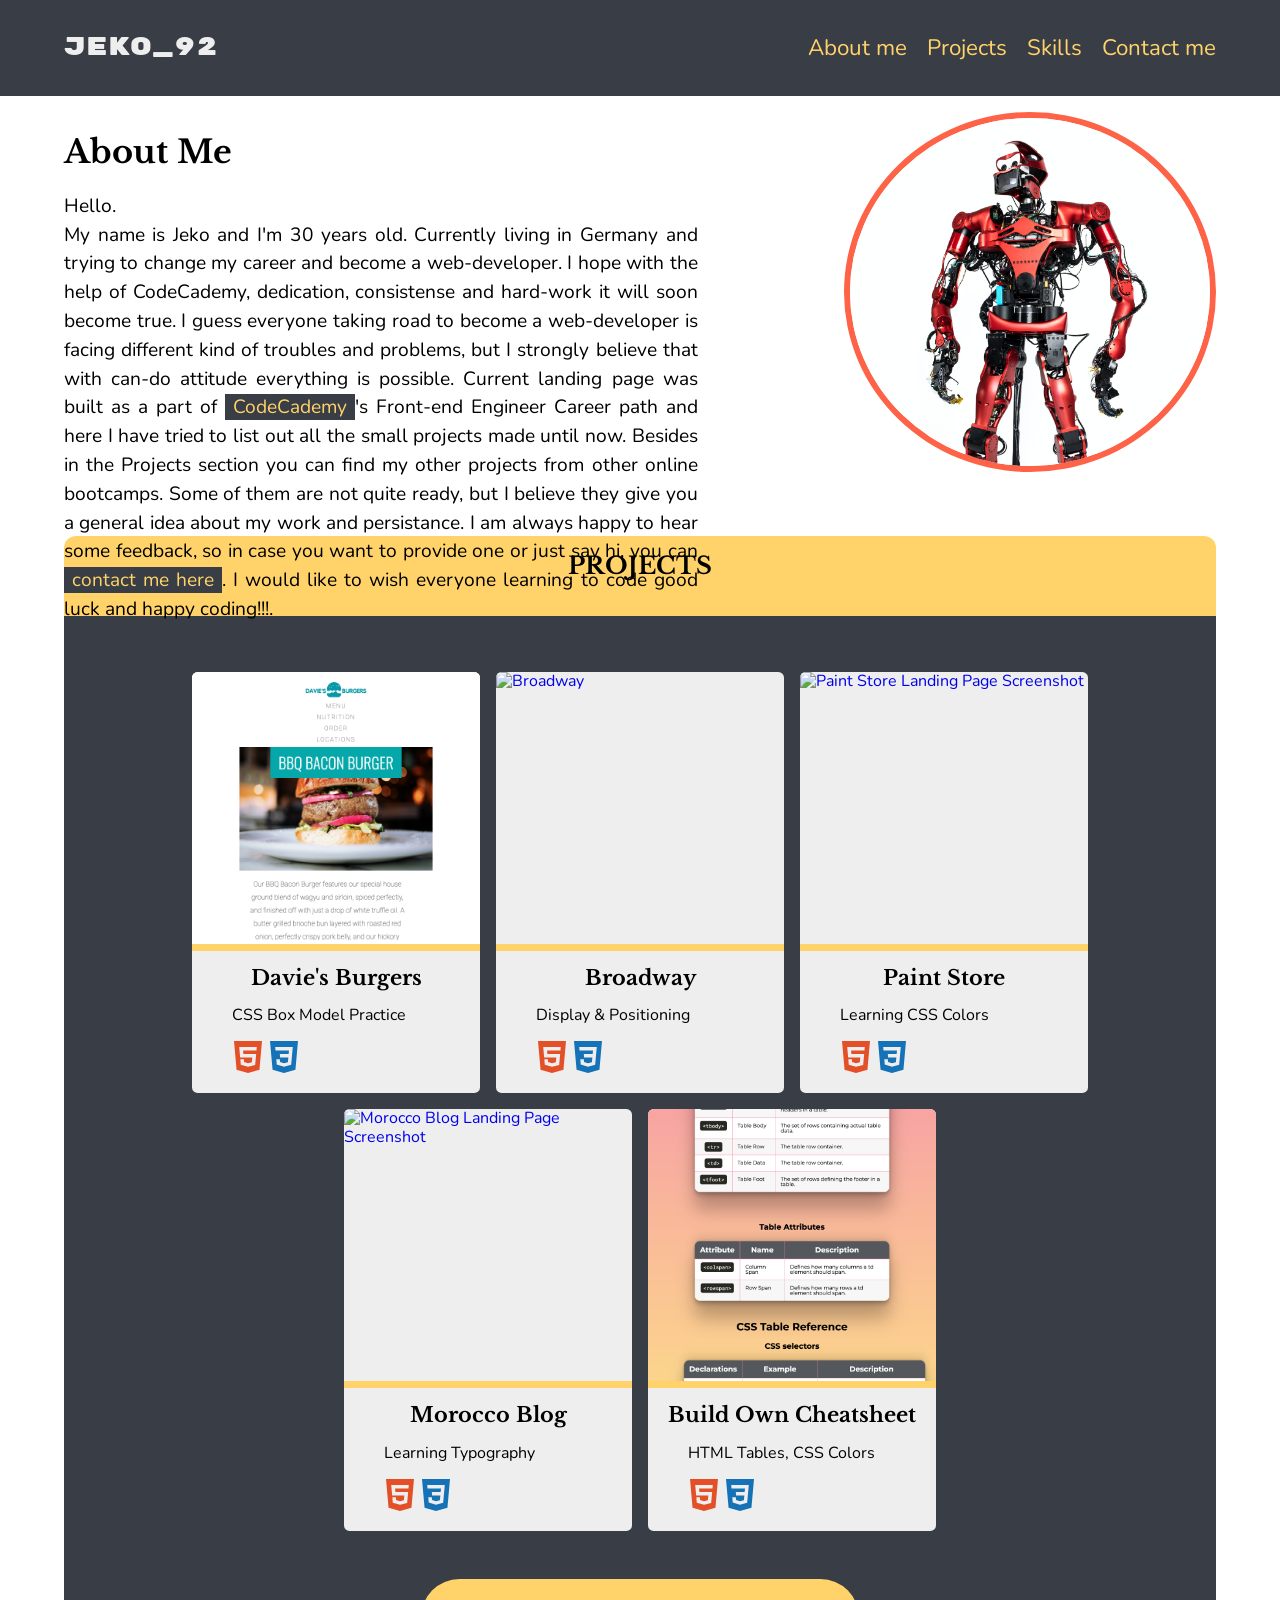
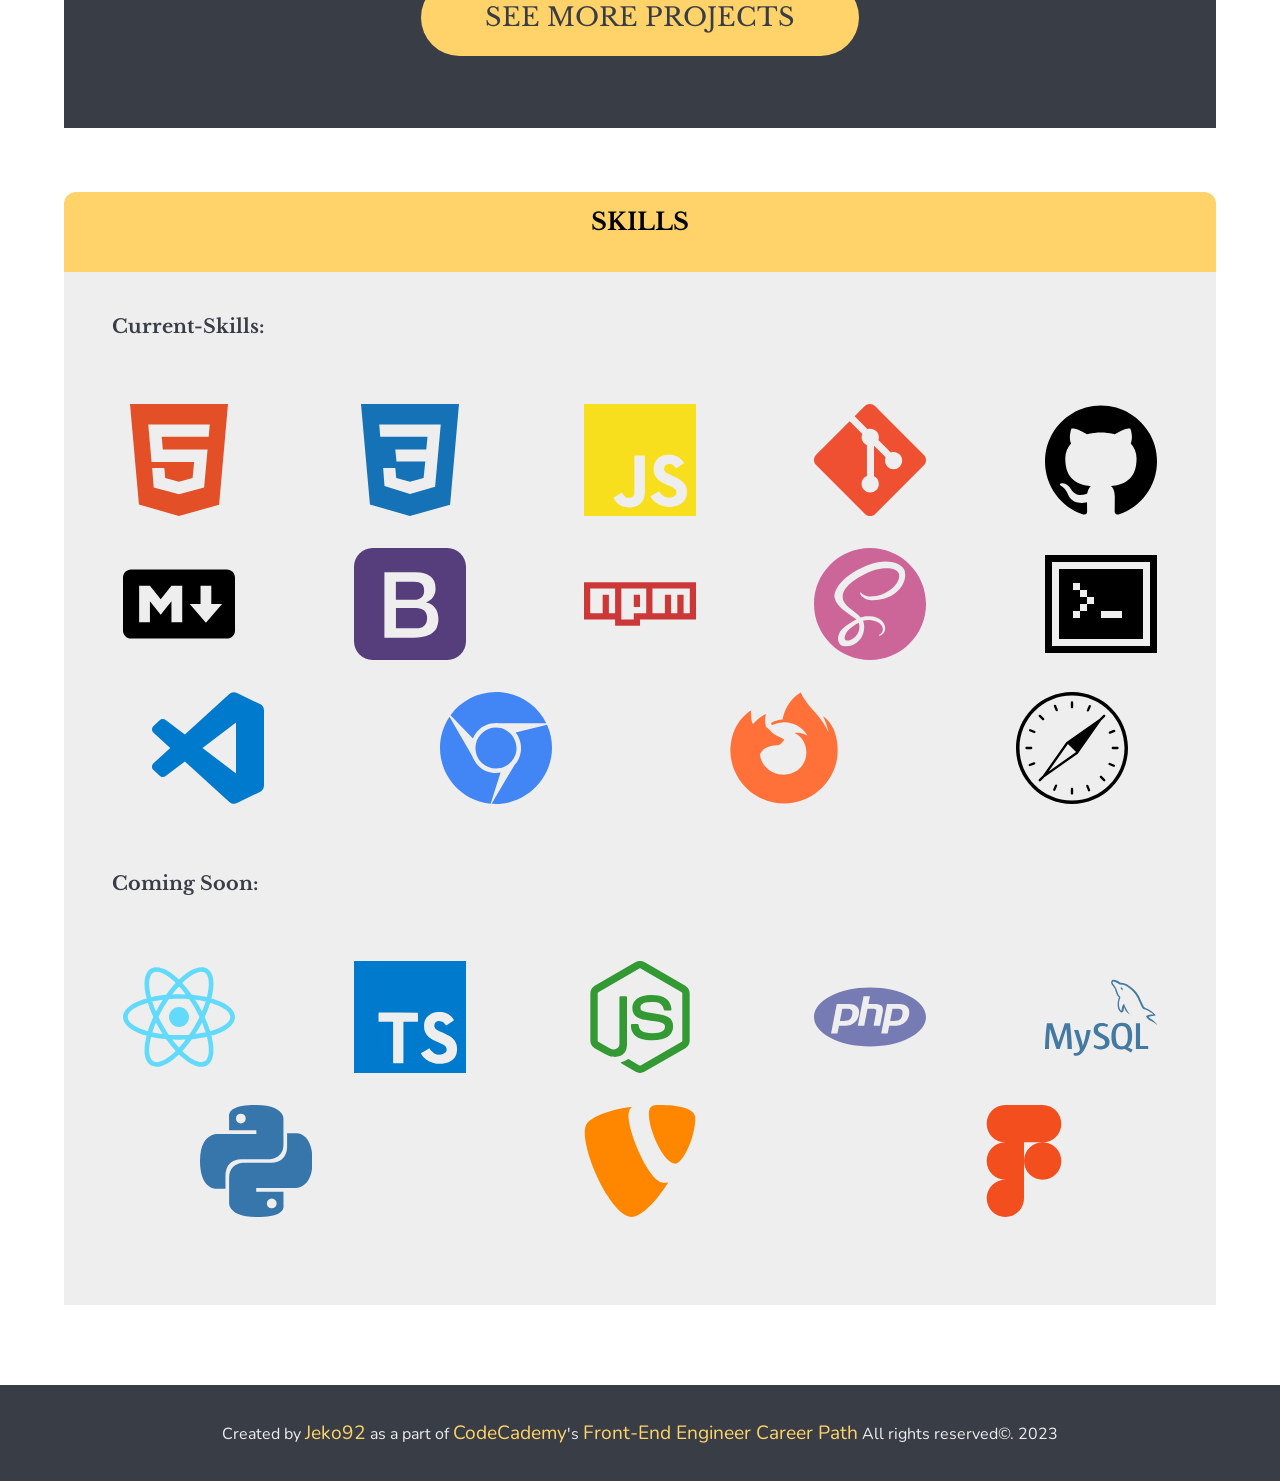
==== commit 04969dfa: "added first 17  projects and respective cards" ====
--- a/index.html
+++ b/index.html
@@ -84,50 +84,119 @@
         <div class="projects-wrapper featured-projects">
           <div class="project-cards">
             <div class="project-card">
-              <img src="#" alt="Project-name-1" />
-              <h3>Project Name 1</h3>
-              <ul>
-                <li>Description</li>
-                <li>
-                  <span>Icon1</span>
-                  <span>Icon2</span>
-                  <span>Icon3</span>
-                </li>
-              </ul>
-            </div>
-            <div class="project-card">
-              <img src="#" alt="Project-name-1" />
-              <h3>Project Name 1</h3>
-              <ul>
-                <li>Description</li>
-                <li>
-                  <span>Icon1</span>
-                  <span>Icon2</span>
-                  <span>Icon3</span>
-                </li>
-              </ul>
-            </div>
-            <div class="project-card">
-              <img src="#" alt="Project-name-1" />
-              <h3>Project Name 1</h3>
-              <ul>
-                <li>Description</li>
-                <li>
-                  <span>Icon1</span>
-                  <span>Icon2</span>
-                  <span>Icon3</span>
-                </li>
-              </ul>
-            </div>
-            <div class="project-card">
-              <img src="#" alt="Project-name-1" />
-              <h3>Project Name 1</h3>
-              <ul>
-                <li>Description</li>
-                <li>
-                  <span>Icon1</span>
-                  <span>Icon2</span>
-                  <span>Icon3</span>
+              <a href="./Projects/1-Davie's-Burgers/index.html"
+                ><img
+                  src="./Projects/1-Davie's-Burgers/davies-burgers.png"
+                  alt="Davie's Burgers"
+                />
+              </a>
+              <h3>Davie's Burgers</h3>
+              <ul>
+                <li>CSS Box Model Practice</li>
+                <li>
+                  <img
+                    src="./assets/icons/SVG/html5.svg"
+                    alt="HTML5"
+                    class="used-technologie"
+                  />
+                  <img
+                    src="./assets/icons/SVG/css3.svg"
+                    alt="CSS3"
+                    class="used-technologie"
+                  />
+                </li>
+              </ul>
+            </div>
+            <div class="project-card">
+              <a href="./Projects/2-Broadway/index.html"
+                ><img src="./Projects/2-Broadway/broadway.png" alt="Broadway" />
+              </a>
+              <h3>Broadway</h3>
+              <ul>
+                <li>Display & Positioning</li>
+                <li>
+                  <img
+                    src="./assets/icons/SVG/html5.svg"
+                    alt="HTML5"
+                    class="used-technologie"
+                  />
+                  <img
+                    src="./assets/icons/SVG/css3.svg"
+                    alt="CSS3"
+                    class="used-technologie"
+                  />
+                </li>
+              </ul>
+            </div>
+            <div class="project-card">
+              <a href="./Projects/3-Paint-Store/index.html"
+                ><img
+                  src="./Projects/3-Paint-Store/paint-store.png"
+                  alt="Paint Store Landing Page Screenshot"
+                />
+              </a>
+              <h3>Paint Store</h3>
+              <ul>
+                <li>Learning CSS Colors</li>
+                <li>
+                  <img
+                    src="./assets/icons/SVG/html5.svg"
+                    alt="HTML5"
+                    class="used-technologie"
+                  />
+                  <img
+                    src="./assets/icons/SVG/css3.svg"
+                    alt="CSS3"
+                    class="used-technologie"
+                  />
+                </li>
+              </ul>
+            </div>
+            <div class="project-card">
+              <a href="./Projects/4-Project-Morocco/index.html"
+                ><img
+                  src="./Projects/4-Project-Morocco/morocco.png"
+                  alt="Morocco Blog Landing Page Screenshot"
+                />
+              </a>
+              <h3>Morocco Blog</h3>
+              <ul>
+                <li>Learning Typography</li>
+                <li>
+                  <img
+                    src="./assets/icons/SVG/html5.svg"
+                    alt="HTML5"
+                    class="used-technologie"
+                  />
+                  <img
+                    src="./assets/icons/SVG/css3.svg"
+                    alt="CSS3"
+                    class="used-technologie"
+                  />
+                </li>
+              </ul>
+            </div>
+            <div class="project-card">
+              <a href="./Projects/5-Cheat_Sheet/index.html"
+                ><img
+                  src="./Projects/5-Cheat_Sheet/cheatsheet.png"
+                  alt="Cheatsheet Landing Page Screenshot"
+                />
+              </a>
+              <h3>Build Own Cheatsheet</h3>
+              <ul>
+                <li>HTML Tables, CSS Colors</li>
+                <li>
+                  <img
+                    src="./assets/icons/SVG/html5.svg"
+                    alt="HTML5"
+                    class="used-technologie"
+                  />
+                  <img
+                    src="./assets/icons/SVG/css3.svg"
+                    alt="CSS3"
+                    class="used-technologie"
+                  />
                 </li>
               </ul>
             </div>
@@ -288,5 +357,6 @@
         All rights reserved&copy;. 2023
       </p>
     </footer>
+    <script src="./main.js"></script>
   </body>
 </html>
--- a/styles/styles.css
+++ b/styles/styles.css
@@ -166,6 +166,7 @@
   justify-content: center;
   gap: 1rem;
   padding: 1rem 2rem;
+  transition: all 0.5s ease-in-out;
 }
 
 .project-card {
@@ -239,17 +240,28 @@
 }
 
 /* Project-cards */
+.project-card a:link,
+.project-card a:visited {
+  filter: brightness(1);
+  transition: all 0.3s ease-in-out;
+}
+
+.project-card a:hover,
+.project-card a:active {
+  filter: brightness(0.5);
+}
 .project-card img {
   display: block;
   width: 100%;
-  height: 70%;
+  height: 17rem;
   object-fit: cover;
+  border-bottom: 7px solid #ffd369;
 }
 
 .project-card h3 {
   text-align: center;
-  font-size: 1.1rem;
-  margin: 0;
+  font-size: 1.3rem;
+  margin: 1rem 0;
 }
 
 .project-card ul {
@@ -258,9 +270,19 @@
   margin: 0;
 }
 
-.project-card li:last-child {
+.project-card li {
   display: inline-block;
   margin-right: 0.5rem;
+  padding-bottom: 1rem;
+  font-size: 1rem;
+}
+
+.project-card li:last-child img {
+  display: inline-block;
+  height: 2rem;
+  width: 2rem;
+  object-fit: cover;
+  border-bottom: none;
 }
 
 /* Skills styles */
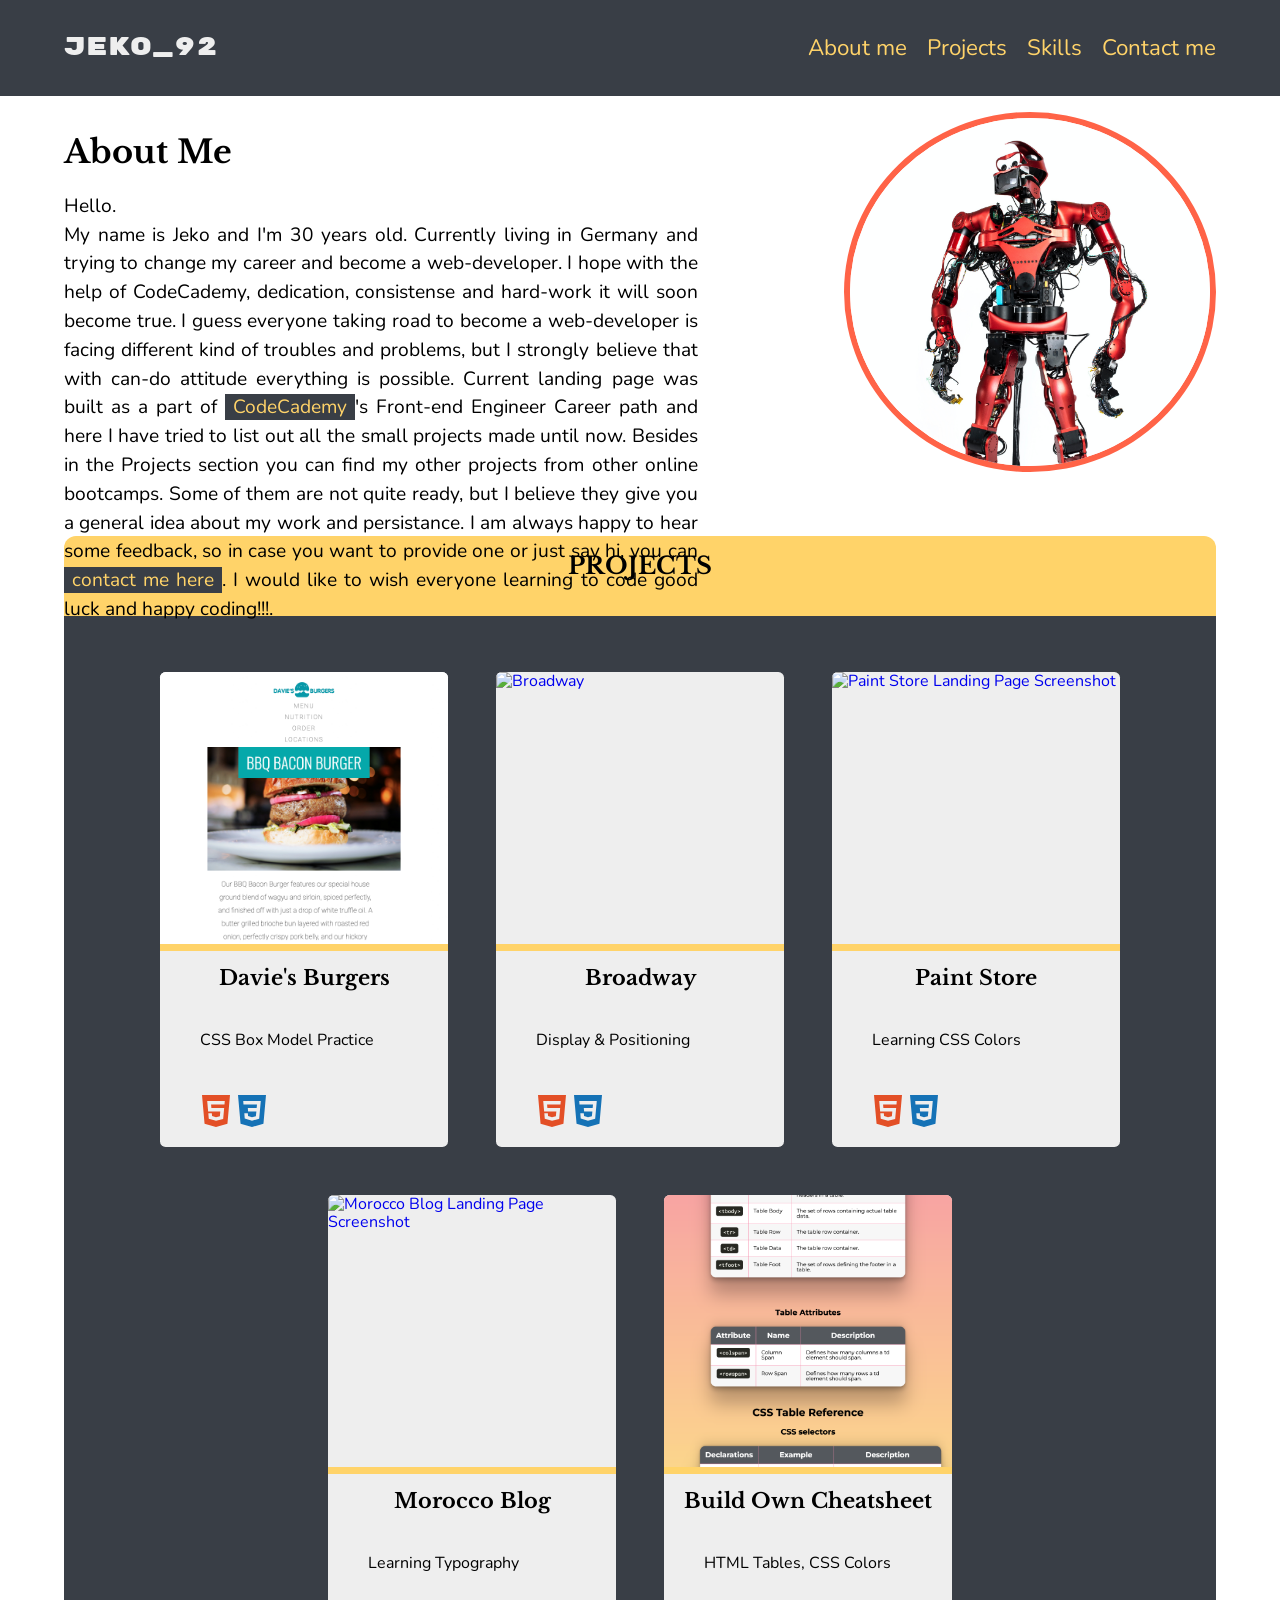
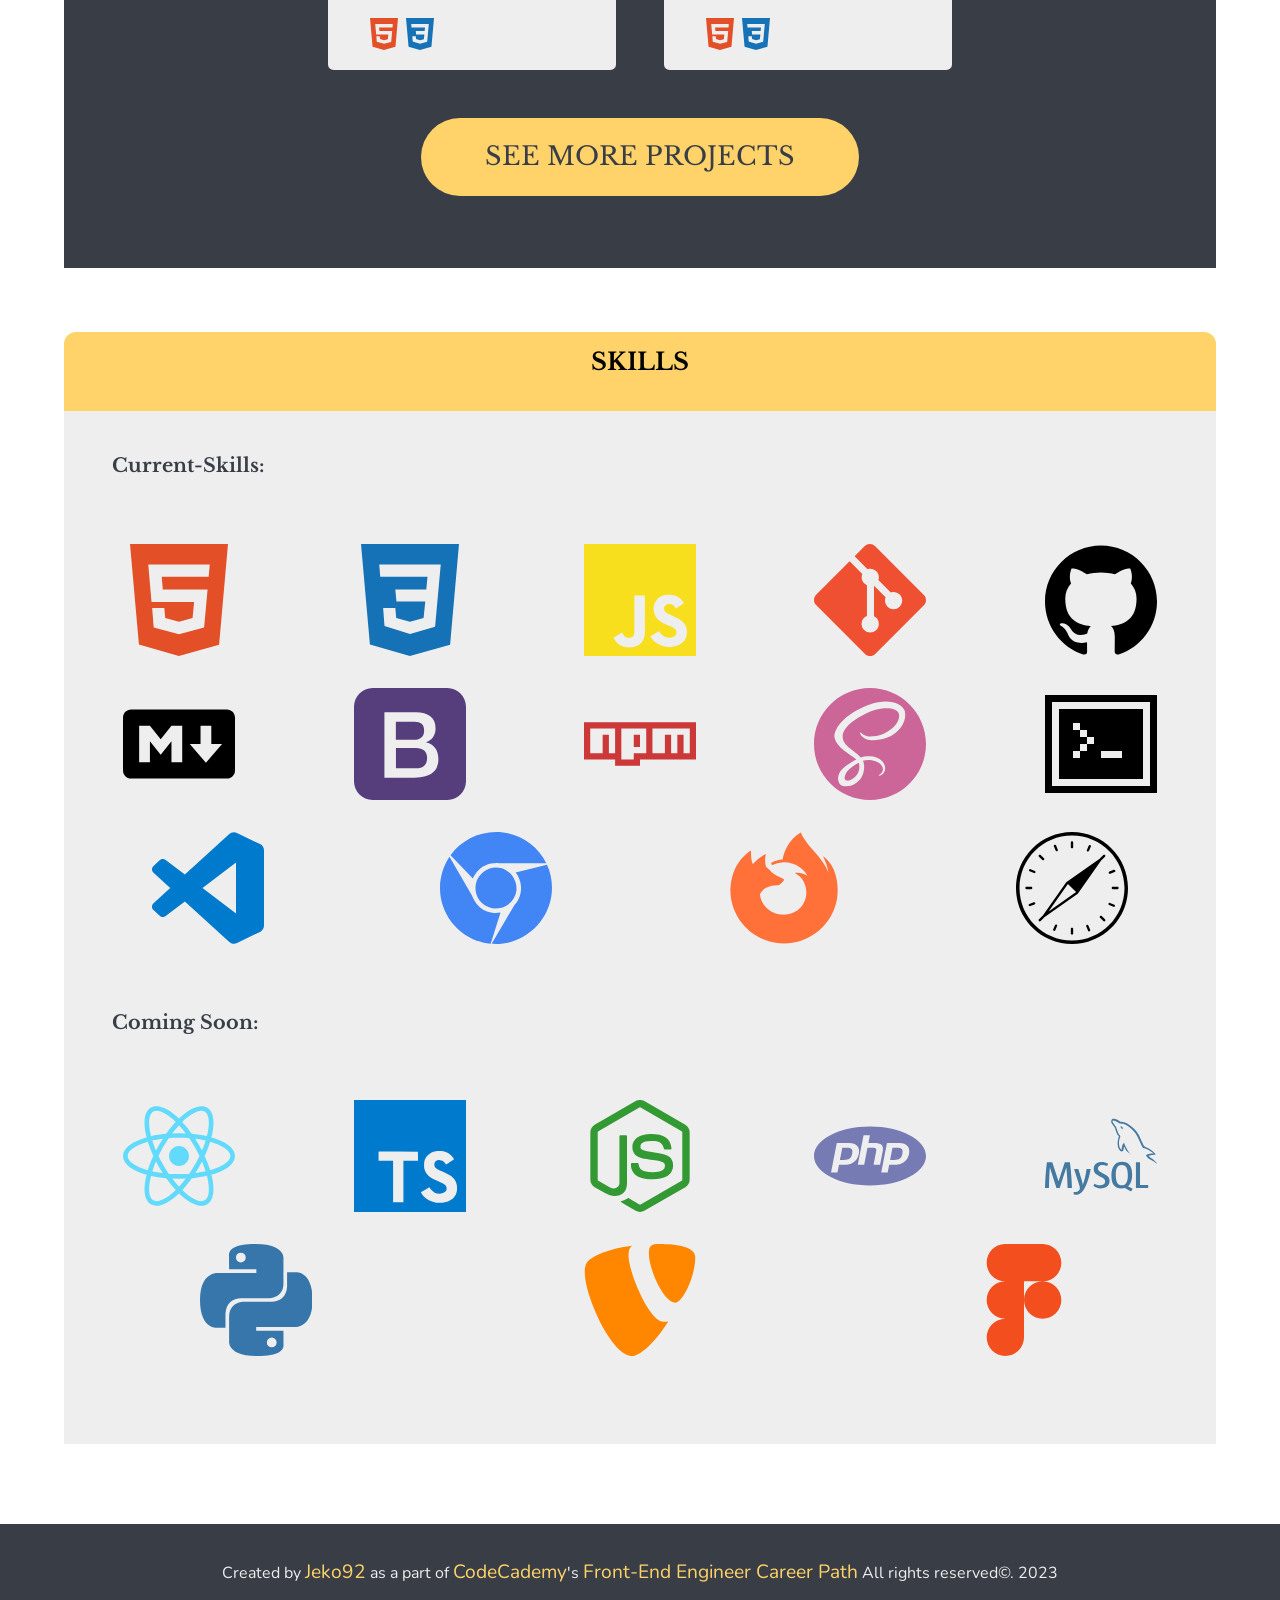
==== commit 681fb3ca: "Added all projects" ====
--- a/index.html
+++ b/index.html
@@ -201,46 +201,8 @@
               </ul>
             </div>
           </div>
+
           <button class="btn btn-see-more">See more Projects</button>
-        </div>
-
-        <div id="more-projects" class="hidden">
-          <div class="project-card">
-            <img src="#" alt="Project-name-1" />
-            <h3>Project Name 1</h3>
-            <ul>
-              <li>Description</li>
-              <li>
-                <span>Icon1</span>
-                <span>Icon2</span>
-                <span>Icon3</span>
-              </li>
-            </ul>
-          </div>
-          <div class="project-card">
-            <img src="#" alt="Project-name-1" />
-            <h3>Project Name 1</h3>
-            <ul>
-              <li>Description</li>
-              <li>
-                <span>Icon1</span>
-                <span>Icon2</span>
-                <span>Icon3</span>
-              </li>
-            </ul>
-          </div>
-          <div class="project-card">
-            <img src="#" alt="Project-name-1" />
-            <h3>Project Name 1</h3>
-            <ul>
-              <li>Description</li>
-              <li>
-                <span>Icon1</span>
-                <span>Icon2</span>
-                <span>Icon3</span>
-              </li>
-            </ul>
-          </div>
         </div>
       </section>
       <section id="skills">
@@ -357,6 +319,6 @@
         All rights reserved&copy;. 2023
       </p>
     </footer>
-    <script src="./main.js"></script>
+    <script src="./main.js" defer></script>
   </body>
 </html>
--- a/styles/styles.css
+++ b/styles/styles.css
@@ -164,7 +164,7 @@
   display: flex;
   flex-wrap: wrap;
   justify-content: center;
-  gap: 1rem;
+  gap: 3rem;
   padding: 1rem 2rem;
   transition: all 0.5s ease-in-out;
 }
@@ -261,6 +261,7 @@
 .project-card h3 {
   text-align: center;
   font-size: 1.3rem;
+  height: 3rem;
   margin: 1rem 0;
 }
 
@@ -277,7 +278,13 @@
   font-size: 1rem;
 }
 
-.project-card li:last-child img {
+.project-card li:first-child {
+  height: 3rem;
+}
+
+.project-card li:last-child img,
+.used-technologie,
+#used-technologie {
   display: inline-block;
   height: 2rem;
   width: 2rem;
